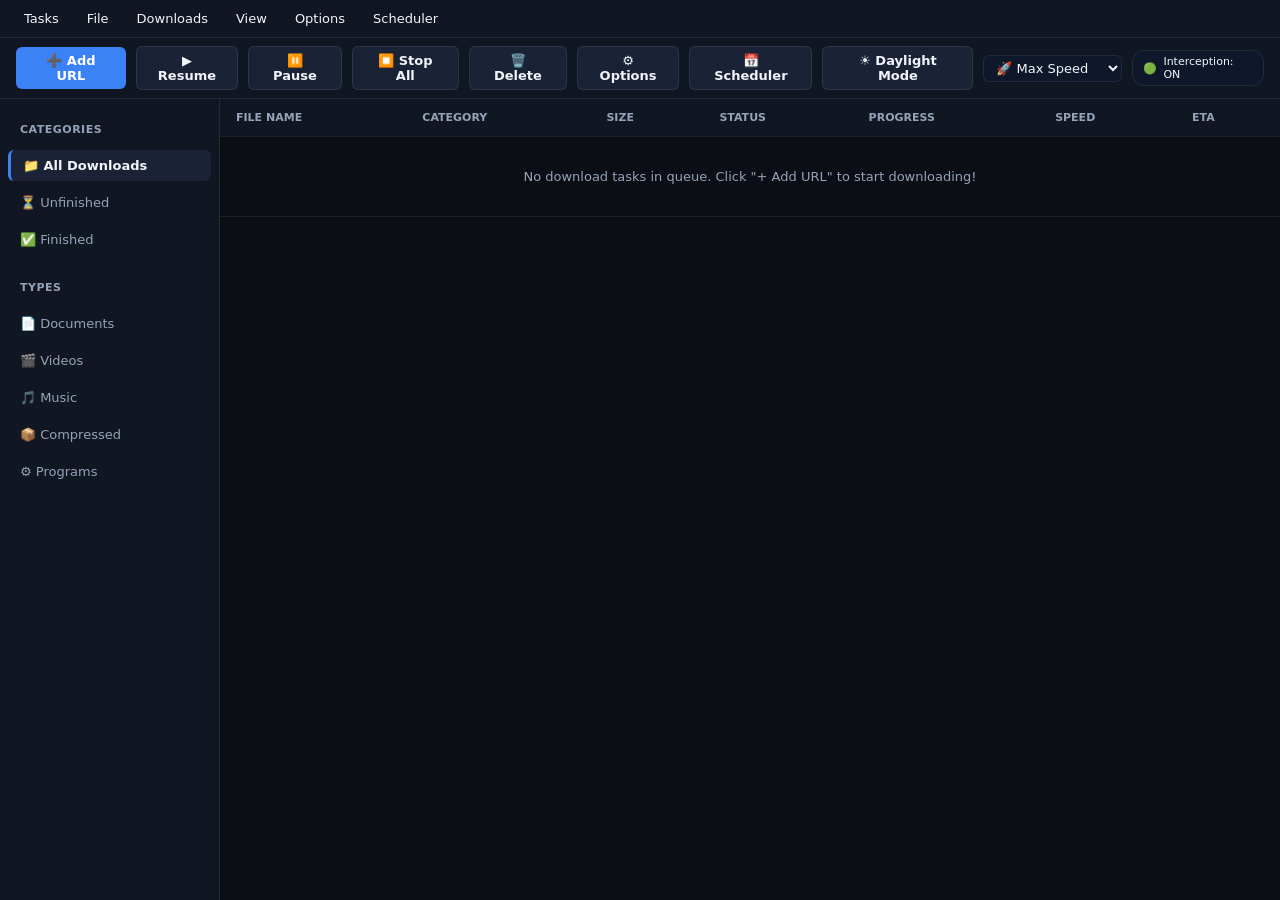
==== ui/index.html @ 88b87d3d "feat: complete Phase 1 engine, initial UI layout, and backend checklist baseline" ====
<!DOCTYPE html>
<html lang="en">
<head>
    <meta charset="UTF-8">
    <meta name="viewport" content="width=device-width, initial-scale=1.0">
    <title>Internet Download Manager Pro</title>
    <link rel="stylesheet" href="css/styles.css">
</head>
<body>

    <!-- Top Menu Bar with Dropdown Submenus -->
    <div class="top-menu-bar">
        <div class="menu-item">
            Tasks
            <div class="dropdown-menu">
                <div class="dropdown-item" id="menu-add-url">➕ Add New URL</div>
                <div class="dropdown-item" id="menu-batch-add">📁 Batch Add URLs</div>
                <div class="dropdown-divider"></div>
                <div class="dropdown-item" id="menu-exit">❌ Exit</div>
            </div>
        </div>

        <div class="menu-item">
            File
            <div class="dropdown-menu">
                <div class="dropdown-item" id="menu-open-downloads">📂 Open Downloads Folder</div>
                <div class="dropdown-item" id="menu-open-cache">💾 Open Cache Folder (E:\IDM\Cache)</div>
                <div class="dropdown-divider"></div>
                <div class="dropdown-item" id="menu-clear-cache">🗑️ Clear Cache Now</div>
            </div>
        </div>

        <div class="menu-item">
            Downloads
            <div class="dropdown-menu">
                <div class="dropdown-item" id="menu-resume">▶️ Resume Download</div>
                <div class="dropdown-item" id="menu-pause">⏸️ Pause Download</div>
                <div class="dropdown-item" id="menu-stop-all">⏹️ Stop All Tasks</div>
                <div class="dropdown-divider"></div>
                <div class="dropdown-item" id="menu-delete">🗑️ Delete Selected</div>
            </div>
        </div>

        <div class="menu-item">
            View
            <div class="dropdown-menu">
                <div class="dropdown-item" id="menu-toggle-theme">☀️/🌙 Toggle Day Light / Dark Theme</div>
                <div class="dropdown-item" id="menu-toggle-sidebar">📐 Toggle Sidebar</div>
            </div>
        </div>

        <div class="menu-item" id="menu-options-btn">Options</div>
        <div class="menu-item" id="menu-scheduler-btn">Scheduler</div>
    </div>

    <!-- Action Toolbar -->
    <div class="toolbar">
        <button class="btn btn-primary" id="btn-add-url">➕ Add URL</button>
        <button class="btn" id="btn-resume">▶️ Resume</button>
        <button class="btn" id="btn-pause">⏸️ Pause</button>
        <button class="btn" id="btn-stop-all">⏹️ Stop All</button>
        <button class="btn" id="btn-delete">🗑️ Delete</button>
        <button class="btn" id="btn-options">⚙️ Options</button>
        <button class="btn" id="btn-scheduler">📅 Scheduler</button>
        <button class="btn" id="btn-theme-toggle">☀️ Daylight Mode</button>

        <select class="form-select" id="speed-limiter-select" style="width: 140px; padding: 4px 8px;">
            <option value="uncapped">🚀 Max Speed</option>
            <option value="auto_qos">🧠 Smart QoS</option>
            <option value="manual_cap">🐢 Cap: 2 MB/s</option>
        </select>

        <div class="badge-toggle" id="interception-toggle">
            <span id="interception-dot">🟢</span>
            <span id="interception-label">Interception: ON</span>
        </div>
    </div>

    <!-- Main Dashboard Split View -->
    <div class="main-dashboard">
        <!-- Sidebar Category Navigation -->
        <div class="sidebar" id="sidebar-container">
            <div class="sidebar-title">Categories</div>
            <div class="nav-item active" data-filter="all">📁 All Downloads</div>
            <div class="nav-item" data-filter="unfinished">⏳ Unfinished</div>
            <div class="nav-item" data-filter="finished">✅ Finished</div>

            <div class="sidebar-title" style="margin-top: 12px;">Types</div>
            <div class="nav-item" data-category="Documents">📄 Documents</div>
            <div class="nav-item" data-category="Videos">🎬 Videos</div>
            <div class="nav-item" data-category="Music">🎵 Music</div>
            <div class="nav-item" data-category="Compressed">📦 Compressed</div>
            <div class="nav-item" data-category="Programs">⚙️ Programs</div>
        </div>

        <!-- Content Table Area -->
        <div class="content-area">
            <div class="table-wrapper">
                <table>
                    <thead>
                        <tr>
                            <th>File Name</th>
                            <th>Category</th>
                            <th>Size</th>
                            <th>Status</th>
                            <th>Progress</th>
                            <th>Speed</th>
                            <th>ETA</th>
                        </tr>
                    </thead>
                    <tbody id="download-table-body">
                        <!-- Populated dynamically via JS -->
                    </tbody>
                </table>
            </div>
        </div>
    </div>

    <!-- Add URL Modal -->
    <div class="modal-overlay" id="add-url-modal">
        <div class="modal-box">
            <div class="modal-header">
                <div class="modal-title">Enter New Download URL</div>
                <div class="modal-close" id="btn-close-url-modal">✕</div>
            </div>
            <div class="form-group">
                <label class="form-label">Download URL:</label>
                <input type="text" class="form-input" id="input-download-url" placeholder="https://example.com/files/archive.zip">
            </div>
            <div style="display: flex; gap: 12px;">
                <div class="form-group" style="flex: 1;">
                    <label class="form-label">Category:</label>
                    <select class="form-select" id="input-category">
                        <option value="Compressed">Compressed</option>
                        <option value="Programs">Programs</option>
                        <option value="Videos">Videos</option>
                        <option value="Documents">Documents</option>
                    </select>
                </div>
                <div class="form-group" style="flex: 1;">
                    <label class="form-label">Parallel Connections:</label>
                    <select class="form-select" id="input-threads">
                        <option value="8">8 Streams (Default)</option>
                        <option value="16">16 Streams (High Speed)</option>
                        <option value="32">32 Streams (Maximum)</option>
                        <option value="1">1 Stream (Single)</option>
                    </select>
                </div>
            </div>
            <div class="modal-footer">
                <button class="btn" id="btn-cancel-add">Cancel</button>
                <button class="btn btn-primary" id="btn-submit-download">Start Download</button>
            </div>
        </div>
    </div>

    <!-- Options Modal -->
    <div class="modal-overlay" id="options-modal">
        <div class="modal-box" style="width: 600px;">
            <div class="modal-header">
                <div class="modal-title">IDM Configuration & Settings</div>
                <div class="modal-close" id="btn-close-options-modal">✕</div>
            </div>
            <div class="modal-tabs">
                <div class="tab-item active" data-tab="tab-general">General</div>
                <div class="tab-item" data-tab="tab-filetypes">File Types</div>
                <div class="tab-item" data-tab="tab-connection">Connection</div>
                <div class="tab-item" data-tab="tab-saveto">Save To</div>
                <div class="tab-item" data-tab="tab-proxy">Proxy</div>
            </div>

            <!-- General Tab -->
            <div class="tab-content active" id="tab-general">
                <label style="display:flex; align-items:center; gap:8px; font-size:13px;">
                    <input type="checkbox" checked id="chk-autostart"> Launch IDM on System Startup
                </label>
                <label style="display:flex; align-items:center; gap:8px; font-size:13px;">
                    <input type="checkbox" checked id="chk-interception"> Automatically Intercept Browser Downloads
                </label>
                <label style="display:flex; align-items:center; gap:8px; font-size:13px;">
                    <input type="checkbox" checked id="chk-antivirus"> Perform Antivirus Scan After Completion
                </label>
            </div>

            <!-- File Types Tab -->
            <div class="tab-content" id="tab-filetypes">
                <div class="form-group">
                    <label class="form-label">Automatically Intercept Following Extensions:</label>
                    <input type="text" class="form-input" value="ZIP RAR EXE ISO MKV MP4 MP3 PDF DOCX">
                </div>
            </div>

            <!-- Connection Tab -->
            <div class="tab-content" id="tab-connection">
                <div class="form-group">
                    <label class="form-label">Default Connections per Task:</label>
                    <select class="form-select">
                        <option value="8">8 Connections</option>
                        <option value="16">16 Connections</option>
                        <option value="32">32 Connections</option>
                    </select>
                </div>
            </div>

            <!-- Save To Tab -->
            <div class="tab-content" id="tab-saveto">
                <div class="form-group">
                    <label class="form-label">Default Download Directory:</label>
                    <input type="text" class="form-input" value="C:\Downloads">
                </div>
                <div class="form-group">
                    <label class="form-label">Centralized Cache Path:</label>
                    <input type="text" class="form-input" value="E:\IDM\Cache">
                </div>
            </div>

            <!-- Proxy Tab -->
            <div class="tab-content" id="tab-proxy">
                <div class="form-group">
                    <label class="form-label">Proxy Mode:</label>
                    <select class="form-select">
                        <option value="none">Direct Connection (No Proxy)</option>
                        <option value="system">Use System Proxy</option>
                        <option value="socks5">SOCKS5 Proxy</option>
                    </select>
                </div>
            </div>

            <div class="modal-footer">
                <button class="btn btn-primary" id="btn-save-options">Save Settings</button>
            </div>
        </div>
    </div>

    <!-- Scheduler Modal -->
    <div class="modal-overlay" id="scheduler-modal">
        <div class="modal-box">
            <div class="modal-header">
                <div class="modal-title">Multi-Queue Download Scheduler</div>
                <div class="modal-close" id="btn-close-scheduler-modal">✕</div>
            </div>
            <div class="form-group">
                <label class="form-label">Start Queue Execution Time:</label>
                <input type="time" class="form-input" value="02:00">
            </div>
            <div class="form-group">
                <label class="form-label">Action Upon Queue Completion:</label>
                <select class="form-select">
                    <option value="none">Do Nothing</option>
                    <option value="shutdown">Turn Off Computer (Shutdown)</option>
                    <option value="sleep">Sleep Mode</option>
                    <option value="sound">Play Notification Sound</option>
                </select>
            </div>
            <div class="modal-footer">
                <button class="btn btn-primary" id="btn-save-scheduler">Save Schedule</button>
            </div>
        </div>
    </div>

    <!-- Per-Chunk Visualizer Modal -->
    <div class="modal-overlay" id="chunk-modal">
        <div class="modal-box">
            <div class="modal-header">
                <div class="modal-title" id="chunk-modal-title">Per-Chunk Multi-Thread Visualizer</div>
                <div class="modal-close" id="btn-close-chunk-modal">✕</div>
            </div>
            <div id="chunk-visualizer-container" style="display: flex; flex-direction: column; gap: 8px;">
                <!-- Populated dynamically -->
            </div>
        </div>
    </div>

    <script src="js/chunk_visualizer.js"></script>
    <script src="js/app.js"></script>
</body>
</html>
---- ui/css/styles.css ----
/* ==========================================================================
   IDM Core CSS Stylesheet - Dark & Light Daylight Modes
   ========================================================================== */

:root {
    /* --- Dark Mode Palette (Default) --- */
    --bg-main: #0B0E14;
    --bg-card: rgba(18, 24, 38, 0.85);
    --bg-card-hover: rgba(28, 36, 56, 0.9);
    --bg-modal: #121826;
    --border-color: rgba(255, 255, 255, 0.08);
    --text-primary: #F1F5F9;
    --text-muted: #94A3B8;
    --accent-blue: #3B82F6;
    --accent-blue-hover: #2563EB;
    --accent-green: #10B981;
    --accent-yellow: #F59E0B;
    --accent-red: #EF4444;
    --glass-shadow: 0 8px 32px 0 rgba(0, 0, 0, 0.37);
    --input-bg: #0F172A;
}

/* --- Daylight Light Theme Palette --- */
body.light-theme {
    --bg-main: #F8FAFC;
    --bg-card: #FFFFFF;
    --bg-card-hover: #F1F5F9;
    --bg-modal: #FFFFFF;
    --border-color: #E2E8F0;
    --text-primary: #0F172A;
    --text-muted: #64748B;
    --accent-blue: #2563EB;
    --accent-blue-hover: #1D4ED8;
    --accent-green: #059669;
    --accent-yellow: #D97706;
    --accent-red: #DC2626;
    --glass-shadow: 0 8px 24px 0 rgba(149, 157, 165, 0.15);
    --input-bg: #F1F5F9;
}

* {
    box-sizing: border-box;
    margin: 0;
    padding: 0;
    font-family: 'Segoe UI', system-ui, -apple-system, sans-serif;
    user-select: none;
}

body {
    background-color: var(--bg-main);
    color: var(--text-primary);
    height: 100vh;
    display: flex;
    flex-direction: column;
    overflow: hidden;
    transition: background-color 0.3s ease, color 0.3s ease;
}

/* --- Header / Menu Bar --- */
.top-menu-bar {
    background: var(--bg-card);
    border-bottom: 1px solid var(--border-color);
    display: flex;
    align-items: center;
    padding: 0 12px;
    height: 38px;
    gap: 4px;
}

.menu-item {
    position: relative;
    padding: 6px 12px;
    font-size: 13px;
    font-weight: 500;
    color: var(--text-primary);
    border-radius: 4px;
    cursor: pointer;
}

.menu-item:hover {
    background: var(--bg-card-hover);
}

/* Dropdown Submenus */
.dropdown-menu {
    display: none;
    position: absolute;
    top: 100%;
    left: 0;
    background: var(--bg-modal);
    border: 1px solid var(--border-color);
    box-shadow: var(--glass-shadow);
    border-radius: 6px;
    min-width: 180px;
    z-index: 1000;
    padding: 6px 0;
}

.menu-item:hover .dropdown-menu {
    display: block;
}

.dropdown-item {
    padding: 8px 16px;
    font-size: 12px;
    color: var(--text-primary);
    display: flex;
    align-items: center;
    justify-content: space-between;
}

.dropdown-item:hover {
    background: var(--accent-blue);
    color: #FFFFFF;
}

.dropdown-divider {
    height: 1px;
    background: var(--border-color);
    margin: 4px 0;
}

/* --- Action Toolbar --- */
.toolbar {
    background: var(--bg-card);
    border-bottom: 1px solid var(--border-color);
    padding: 8px 16px;
    display: flex;
    align-items: center;
    gap: 10px;
}

.btn {
    background: var(--bg-card-hover);
    border: 1px solid var(--border-color);
    color: var(--text-primary);
    padding: 6px 14px;
    border-radius: 6px;
    font-size: 13px;
    font-weight: 600;
    cursor: pointer;
    display: flex;
    align-items: center;
    gap: 6px;
    transition: all 0.2s ease;
}

.btn:hover {
    border-color: var(--accent-blue);
    color: var(--accent-blue);
}

.btn-primary {
    background: var(--accent-blue);
    color: #FFFFFF;
    border: none;
}

.btn-primary:hover {
    background: var(--accent-blue-hover);
    color: #FFFFFF;
}

/* Badge Switches */
.badge-toggle {
    background: var(--input-bg);
    border: 1px solid var(--border-color);
    border-radius: 12px;
    padding: 4px 10px;
    font-size: 11px;
    cursor: pointer;
    display: flex;
    align-items: center;
    gap: 6px;
    margin-left: auto;
}

/* --- Main Dashboard Split View --- */
.main-dashboard {
    flex: 1;
    display: flex;
    overflow: hidden;
}

/* Sidebar */
.sidebar {
    width: 220px;
    background: var(--bg-card);
    border-right: 1px solid var(--border-color);
    padding: 16px 8px;
    display: flex;
    flex-direction: column;
    gap: 6px;
}

.sidebar-title {
    font-size: 11px;
    font-weight: 700;
    text-transform: uppercase;
    color: var(--text-muted);
    padding: 8px 12px;
    letter-spacing: 0.5px;
}

.nav-item {
    display: flex;
    align-items: center;
    gap: 10px;
    padding: 8px 12px;
    font-size: 13px;
    color: var(--text-muted);
    border-radius: 6px;
    cursor: pointer;
    transition: all 0.2s ease;
}

.nav-item:hover, .nav-item.active {
    background: var(--bg-card-hover);
    color: var(--text-primary);
}

.nav-item.active {
    font-weight: 600;
    border-left: 3px solid var(--accent-blue);
}

/* Data Table Container */
.content-area {
    flex: 1;
    background: var(--bg-main);
    display: flex;
    flex-direction: column;
    overflow: hidden;
}

.table-wrapper {
    flex: 1;
    overflow-y: auto;
}

table {
    width: 100%;
    border-collapse: collapse;
    text-align: left;
    font-size: 13px;
}

th {
    background: var(--bg-card);
    color: var(--text-muted);
    font-weight: 600;
    font-size: 11px;
    text-transform: uppercase;
    padding: 12px 16px;
    border-bottom: 1px solid var(--border-color);
    position: sticky;
    top: 0;
    z-index: 10;
}

td {
    padding: 12px 16px;
    border-bottom: 1px solid var(--border-color);
    color: var(--text-muted);
    white-space: nowrap;
}

tr:hover {
    background: var(--bg-card-hover);
    cursor: pointer;
}

tr.selected {
    background: rgba(59, 130, 246, 0.15);
}

/* Grid Progress Bar */
.grid-progress-bar {
    width: 100px;
    height: 6px;
    background: var(--input-bg);
    border-radius: 3px;
    overflow: hidden;
}

.grid-progress-fill {
    height: 100%;
    background: linear-gradient(90deg, var(--accent-blue), var(--accent-green));
    width: 0%;
    transition: width 0.3s ease;
}

/* Status Badges */
.badge {
    padding: 3px 8px;
    border-radius: 4px;
    font-size: 11px;
    font-weight: 600;
}

.badge.downloading { background: rgba(59, 130, 246, 0.2); color: var(--accent-blue); }
.badge.completed { background: rgba(16, 185, 129, 0.2); color: var(--accent-green); }
.badge.paused { background: rgba(245, 158, 11, 0.2); color: var(--accent-yellow); }
.badge.failed { background: rgba(239, 68, 68, 0.2); color: var(--accent-red); }

/* --- Modals --- */
.modal-overlay {
    display: none;
    position: fixed;
    top: 0;
    left: 0;
    width: 100vw;
    height: 100vh;
    background: rgba(0, 0, 0, 0.6);
    backdrop-filter: blur(4px);
    z-index: 2000;
    align-items: center;
    justify-content: center;
}

.modal-overlay.open {
    display: flex;
}

.modal-box {
    background: var(--bg-modal);
    border: 1px solid var(--border-color);
    box-shadow: var(--glass-shadow);
    border-radius: 10px;
    width: 520px;
    max-width: 90%;
    padding: 24px;
    display: flex;
    flex-direction: column;
    gap: 16px;
}

.modal-header {
    display: flex;
    justify-content: space-between;
    align-items: center;
    border-bottom: 1px solid var(--border-color);
    padding-bottom: 12px;
}

.modal-title {
    font-size: 16px;
    font-weight: 700;
}

.modal-close {
    cursor: pointer;
    font-size: 18px;
    color: var(--text-muted);
}

.modal-close:hover {
    color: var(--text-primary);
}

.form-group {
    display: flex;
    flex-direction: column;
    gap: 6px;
}

.form-label {
    font-size: 12px;
    font-weight: 600;
    color: var(--text-muted);
}

.form-input, .form-select {
    background: var(--input-bg);
    border: 1px solid var(--border-color);
    color: var(--text-primary);
    padding: 10px 12px;
    border-radius: 6px;
    font-size: 13px;
    outline: none;
}

.form-input:focus, .form-select:focus {
    border-color: var(--accent-blue);
}

.modal-footer {
    display: flex;
    justify-content: flex-end;
    gap: 10px;
    padding-top: 12px;
    border-top: 1px solid var(--border-color);
}

/* Tabs inside Options Modal */
.modal-tabs {
    display: flex;
    gap: 8px;
    border-bottom: 1px solid var(--border-color);
    margin-bottom: 12px;
}

.tab-item {
    padding: 8px 12px;
    font-size: 12px;
    font-weight: 600;
    color: var(--text-muted);
    cursor: pointer;
    border-bottom: 2px solid transparent;
}

.tab-item.active {
    color: var(--accent-blue);
    border-bottom-color: var(--accent-blue);
}

.tab-content {
    display: none;
}

.tab-content.active {
    display: flex;
    flex-direction: column;
    gap: 12px;
}
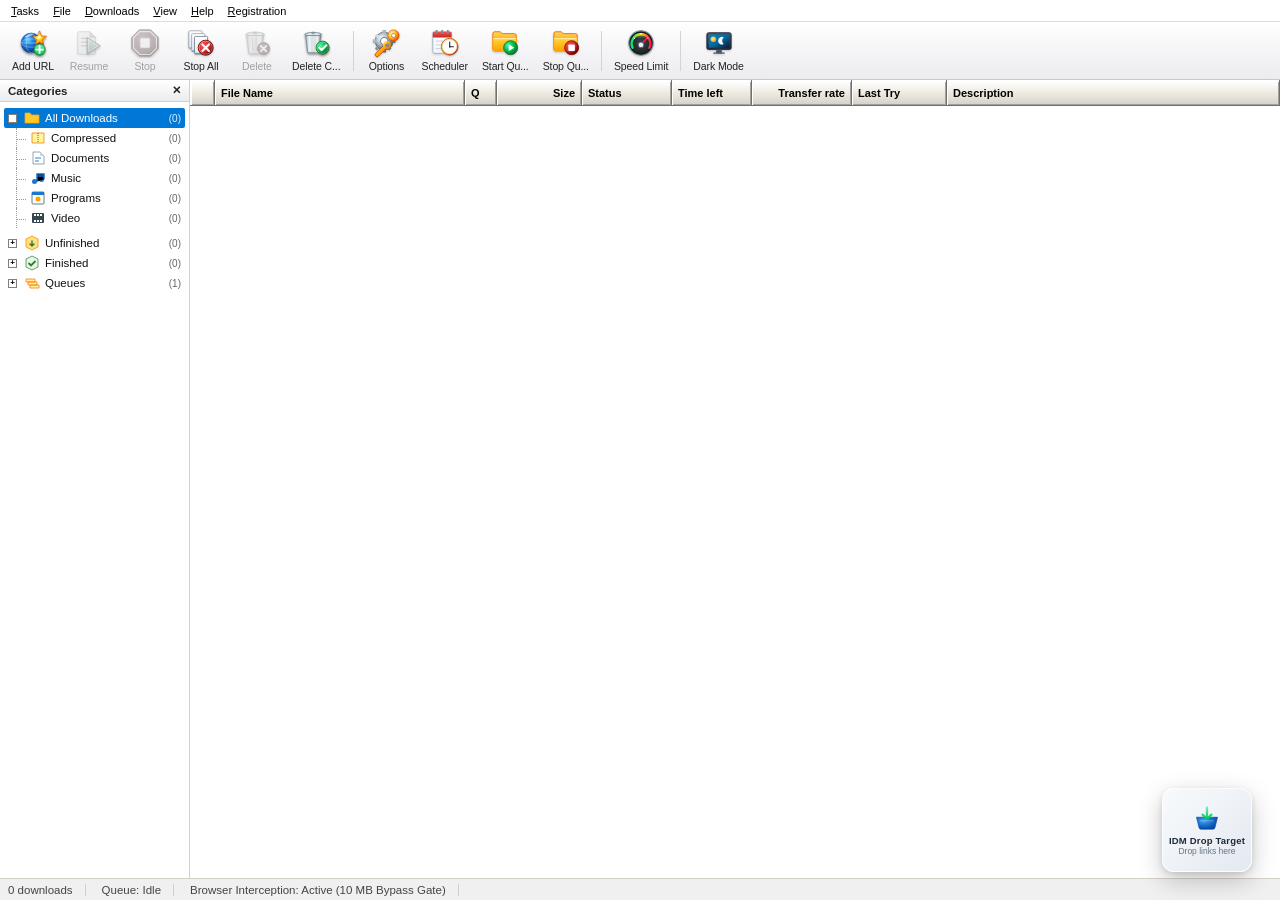
==== commit ebed1daf: "feat(checkpoint): snapshot working C++ core engine and security pipeline before Qt native migration" ====
--- a/ui/index.html
+++ b/ui/index.html
@@ -3,109 +3,552 @@
 <head>
     <meta charset="UTF-8">
     <meta name="viewport" content="width=device-width, initial-scale=1.0">
-    <title>Internet Download Manager Pro</title>
+    <title>Internet Download Manager 6.38</title>
+    <link rel="icon" type="image/x-icon" href="assets/idm.ico">
     <link rel="stylesheet" href="css/styles.css">
 </head>
 <body>
 
-    <!-- Top Menu Bar with Dropdown Submenus -->
-    <div class="top-menu-bar">
+    <!-- 1. Authentic Windows Menu Bar -->
+    <div class="win-menu-bar">
         <div class="menu-item">
-            Tasks
+            <u>T</u>asks
             <div class="dropdown-menu">
-                <div class="dropdown-item" id="menu-add-url">➕ Add New URL</div>
-                <div class="dropdown-item" id="menu-batch-add">📁 Batch Add URLs</div>
+                <div class="dropdown-item" id="menu-add-url">Add new download...</div>
+                <div class="dropdown-item" id="menu-batch-add">Add batch download...</div>
                 <div class="dropdown-divider"></div>
-                <div class="dropdown-item" id="menu-exit">❌ Exit</div>
+                <div class="dropdown-item" id="menu-export">Export to IDM export file</div>
+                <div class="dropdown-item" id="menu-import">Import from text file</div>
+                <div class="dropdown-divider"></div>
+                <div class="dropdown-item" id="menu-exit">Exit</div>
             </div>
         </div>
 
         <div class="menu-item">
-            File
+            <u>F</u>ile
             <div class="dropdown-menu">
-                <div class="dropdown-item" id="menu-open-downloads">📂 Open Downloads Folder</div>
-                <div class="dropdown-item" id="menu-open-cache">💾 Open Cache Folder (E:\IDM\Cache)</div>
+                <div class="dropdown-item" id="menu-open-downloads">Open Downloads folder</div>
+                <div class="dropdown-item" id="menu-open-cache">Open Cache directory</div>
                 <div class="dropdown-divider"></div>
-                <div class="dropdown-item" id="menu-clear-cache">🗑️ Clear Cache Now</div>
+                <div class="dropdown-item" id="menu-clear-cache">Clear centralized cache</div>
             </div>
         </div>
 
         <div class="menu-item">
-            Downloads
+            <u>D</u>ownloads
             <div class="dropdown-menu">
-                <div class="dropdown-item" id="menu-resume">▶️ Resume Download</div>
-                <div class="dropdown-item" id="menu-pause">⏸️ Pause Download</div>
-                <div class="dropdown-item" id="menu-stop-all">⏹️ Stop All Tasks</div>
+                <div class="dropdown-item" id="menu-resume">Resume Download</div>
+                <div class="dropdown-item" id="menu-pause">Pause Download</div>
+                <div class="dropdown-item" id="menu-stop-all">Stop all</div>
                 <div class="dropdown-divider"></div>
-                <div class="dropdown-item" id="menu-delete">🗑️ Delete Selected</div>
+                <div class="dropdown-item" id="menu-delete">Delete selected</div>
+                <div class="dropdown-item" id="menu-delete-completed">Delete all completed</div>
+                <div class="dropdown-divider"></div>
+                <div class="dropdown-item" id="menu-speed-limiter">Speed Limiter settings...</div>
             </div>
         </div>
 
         <div class="menu-item">
-            View
+            <u>V</u>iew
             <div class="dropdown-menu">
-                <div class="dropdown-item" id="menu-toggle-theme">☀️/🌙 Toggle Day Light / Dark Theme</div>
-                <div class="dropdown-item" id="menu-toggle-sidebar">📐 Toggle Sidebar</div>
-            </div>
-        </div>
-
-        <div class="menu-item" id="menu-options-btn">Options</div>
-        <div class="menu-item" id="menu-scheduler-btn">Scheduler</div>
-    </div>
-
-    <!-- Action Toolbar -->
-    <div class="toolbar">
-        <button class="btn btn-primary" id="btn-add-url">➕ Add URL</button>
-        <button class="btn" id="btn-resume">▶️ Resume</button>
-        <button class="btn" id="btn-pause">⏸️ Pause</button>
-        <button class="btn" id="btn-stop-all">⏹️ Stop All</button>
-        <button class="btn" id="btn-delete">🗑️ Delete</button>
-        <button class="btn" id="btn-options">⚙️ Options</button>
-        <button class="btn" id="btn-scheduler">📅 Scheduler</button>
-        <button class="btn" id="btn-theme-toggle">☀️ Daylight Mode</button>
-
-        <select class="form-select" id="speed-limiter-select" style="width: 140px; padding: 4px 8px;">
-            <option value="uncapped">🚀 Max Speed</option>
-            <option value="auto_qos">🧠 Smart QoS</option>
-            <option value="manual_cap">🐢 Cap: 2 MB/s</option>
-        </select>
-
-        <div class="badge-toggle" id="interception-toggle">
-            <span id="interception-dot">🟢</span>
-            <span id="interception-label">Interception: ON</span>
-        </div>
-    </div>
-
-    <!-- Main Dashboard Split View -->
-    <div class="main-dashboard">
-        <!-- Sidebar Category Navigation -->
-        <div class="sidebar" id="sidebar-container">
-            <div class="sidebar-title">Categories</div>
-            <div class="nav-item active" data-filter="all">📁 All Downloads</div>
-            <div class="nav-item" data-filter="unfinished">⏳ Unfinished</div>
-            <div class="nav-item" data-filter="finished">✅ Finished</div>
-
-            <div class="sidebar-title" style="margin-top: 12px;">Types</div>
-            <div class="nav-item" data-category="Documents">📄 Documents</div>
-            <div class="nav-item" data-category="Videos">🎬 Videos</div>
-            <div class="nav-item" data-category="Music">🎵 Music</div>
-            <div class="nav-item" data-category="Compressed">📦 Compressed</div>
-            <div class="nav-item" data-category="Programs">⚙️ Programs</div>
-        </div>
-
-        <!-- Content Table Area -->
-        <div class="content-area">
-            <div class="table-wrapper">
-                <table>
+                <div class="dropdown-item" id="menu-toggle-sidebar">Hide/Show Categories</div>
+                <div class="dropdown-item" id="menu-view-drop-target"><span id="droptarget-menu-check" style="display:inline-block; width:16px;">✓</span>Drop Target</div>
+                <div class="dropdown-item" id="menu-view-darkmode"><span id="darkmode-menu-check" style="display:inline-block; width:16px;"></span>Dark Mode</div>
+                <div class="dropdown-divider"></div>
+                <div class="dropdown-item" id="menu-refresh">Refresh view (F5)</div>
+            </div>
+        </div>
+
+        <div class="menu-item" id="menu-help-btn"><u>H</u>elp</div>
+        <div class="menu-item" id="menu-reg-btn"><u>R</u>egistration</div>
+    </div>
+
+    <!-- 2. Authentic IDM Action Toolbar with 3D Glossy Skeuomorphic Icons -->
+    <div class="win-toolbar">
+        <!-- 1. Add URL -->
+        <button class="tool-btn" id="btn-add-url" title="Add new download URL">
+            <svg class="tool-icon" viewBox="0 0 32 32">
+                <defs>
+                    <radialGradient id="globeGrad" cx="35%" cy="35%" r="65%">
+                        <stop offset="0%" stop-color="#73D0FF"/>
+                        <stop offset="35%" stop-color="#1E88E5"/>
+                        <stop offset="85%" stop-color="#0D47A1"/>
+                        <stop offset="100%" stop-color="#062254"/>
+                    </radialGradient>
+                    <radialGradient id="starGrad" cx="40%" cy="40%" r="60%">
+                        <stop offset="0%" stop-color="#FFF9C4"/>
+                        <stop offset="40%" stop-color="#FFD600"/>
+                        <stop offset="90%" stop-color="#FF8F00"/>
+                        <stop offset="100%" stop-color="#E65100"/>
+                    </radialGradient>
+                    <linearGradient id="plusGrad" x1="0" y1="0" x2="0" y2="1">
+                        <stop offset="0%" stop-color="#69F0AE"/>
+                        <stop offset="100%" stop-color="#00C853"/>
+                    </linearGradient>
+                    <filter id="iconDrop" x="-15%" y="-15%" width="130%" height="130%">
+                        <feDropShadow dx="0" dy="1.5" stdDeviation="1" flood-opacity="0.35"/>
+                    </filter>
+                </defs>
+                <g filter="url(#iconDrop)">
+                    <circle cx="14" cy="16" r="10.5" fill="url(#globeGrad)" stroke="#0D47A1" stroke-width="0.75"/>
+                    <ellipse cx="14" cy="16" rx="5.5" ry="10.2" fill="none" stroke="#FFFFFF" stroke-opacity="0.4" stroke-width="0.8"/>
+                    <ellipse cx="14" cy="16" rx="10.2" ry="4.5" fill="none" stroke="#FFFFFF" stroke-opacity="0.4" stroke-width="0.8"/>
+                    <line x1="3.5" y1="16" x2="24.5" y2="16" stroke="#FFFFFF" stroke-opacity="0.5" stroke-width="0.8"/>
+                    <path d="M7 10a8 8 0 0110-3c-3 1-7 4-10 3z" fill="#FFFFFF" fill-opacity="0.55"/>
+                    <polygon points="23,3 25,8.5 30.5,8.8 26.2,12.5 27.6,18 23,15 18.4,18 19.8,12.5 15.5,8.8 21,8.5" fill="url(#starGrad)" stroke="#D84315" stroke-width="0.6"/>
+                    <circle cx="23" cy="10" r="1.5" fill="#FFFFFF" fill-opacity="0.75"/>
+                    <circle cx="23" cy="23" r="6" fill="url(#plusGrad)" stroke="#1B5E20" stroke-width="0.8"/>
+                    <path d="M23 19.5v7M19.5 23h7" stroke="#FFFFFF" stroke-width="2" stroke-linecap="round"/>
+                </g>
+            </svg>
+            <span class="tool-label">Add URL</span>
+        </button>
+
+        <!-- 2. Resume -->
+        <button class="tool-btn disabled" id="btn-resume" title="Resume selected download">
+            <svg class="tool-icon" viewBox="0 0 32 32">
+                <defs>
+                    <linearGradient id="docGrad" x1="0" y1="0" x2="1" y2="1">
+                        <stop offset="0%" stop-color="#FFFFFF"/>
+                        <stop offset="70%" stop-color="#F1F5F9"/>
+                        <stop offset="100%" stop-color="#CBD5E1"/>
+                    </linearGradient>
+                    <linearGradient id="foldGrad" x1="0" y1="0" x2="1" y2="1">
+                        <stop offset="0%" stop-color="#CBD5E1"/>
+                        <stop offset="100%" stop-color="#94A3B8"/>
+                    </linearGradient>
+                    <linearGradient id="playGrad" x1="0" y1="0" x2="0" y2="1">
+                        <stop offset="0%" stop-color="#69F0AE"/>
+                        <stop offset="40%" stop-color="#00E676"/>
+                        <stop offset="100%" stop-color="#008E3B"/>
+                    </linearGradient>
+                    <filter id="playDrop" x="-20%" y="-20%" width="140%" height="140%">
+                        <feDropShadow dx="0" dy="1.5" stdDeviation="1" flood-opacity="0.4"/>
+                    </filter>
+                </defs>
+                <path d="M5 4h12l6 6v17a1 1 0 01-1 1H5a1 1 0 01-1-1V5a1 1 0 011-1z" fill="url(#docGrad)" stroke="#94A3B8" stroke-width="0.8"/>
+                <path d="M17 4v6h6z" fill="url(#foldGrad)" stroke="#94A3B8" stroke-width="0.7"/>
+                <line x1="8" y1="11" x2="14" y2="11" stroke="#94A3B8" stroke-width="1.2" stroke-linecap="round"/>
+                <line x1="8" y1="15" x2="18" y2="15" stroke="#94A3B8" stroke-width="1.2" stroke-linecap="round"/>
+                <line x1="8" y1="19" x2="15" y2="19" stroke="#94A3B8" stroke-width="1.2" stroke-linecap="round"/>
+                <g filter="url(#playDrop)">
+                    <polygon points="14,10 28,19 14,28" fill="url(#playGrad)" stroke="#1B5E20" stroke-width="1"/>
+                    <polygon points="15.5,12 25.5,19 15.5,25" fill="none" stroke="#FFFFFF" stroke-opacity="0.5" stroke-width="1"/>
+                </g>
+            </svg>
+            <span class="tool-label">Resume</span>
+        </button>
+
+        <!-- 3. Stop -->
+        <button class="tool-btn disabled" id="btn-pause" title="Stop selected download">
+            <svg class="tool-icon" viewBox="0 0 32 32">
+                <defs>
+                    <radialGradient id="stopGrad" cx="35%" cy="30%" r="70%">
+                        <stop offset="0%" stop-color="#FF5252"/>
+                        <stop offset="45%" stop-color="#E53935"/>
+                        <stop offset="85%" stop-color="#C62828"/>
+                        <stop offset="100%" stop-color="#6F0000"/>
+                    </radialGradient>
+                    <filter id="stopShadow" x="-15%" y="-15%" width="130%" height="130%">
+                        <feDropShadow dx="0" dy="1.5" stdDeviation="1" flood-opacity="0.4"/>
+                    </filter>
+                </defs>
+                <g filter="url(#stopShadow)">
+                    <polygon points="10,2 22,2 30,10 30,22 22,30 10,30 2,22 2,10" fill="url(#stopGrad)" stroke="#800000" stroke-width="1"/>
+                    <polygon points="10.5,3.8 21.5,3.8 28.2,10.5 28.2,21.5 21.5,28.2 10.5,28.2 3.8,21.5 3.8,10.5" fill="none" stroke="#FFFFFF" stroke-opacity="0.8" stroke-width="1.2"/>
+                    <rect x="11" y="11" width="10" height="10" rx="1.5" fill="#FFFFFF" stroke="#E0E0E0" stroke-width="0.8"/>
+                    <rect x="12" y="12" width="8" height="3" fill="#FFFFFF" fill-opacity="0.9"/>
+                </g>
+            </svg>
+            <span class="tool-label">Stop</span>
+        </button>
+
+        <!-- 4. Stop All -->
+        <button class="tool-btn" id="btn-stop-all" title="Stop all active downloads">
+            <svg class="tool-icon" viewBox="0 0 32 32">
+                <defs>
+                    <linearGradient id="sheetGrad" x1="0" y1="0" x2="0" y2="1">
+                        <stop offset="0%" stop-color="#FFFFFF"/>
+                        <stop offset="100%" stop-color="#E2E8F0"/>
+                    </linearGradient>
+                    <radialGradient id="stopAllGrad" cx="35%" cy="35%" r="65%">
+                        <stop offset="0%" stop-color="#FF5252"/>
+                        <stop offset="60%" stop-color="#D32F2F"/>
+                        <stop offset="100%" stop-color="#700000"/>
+                    </radialGradient>
+                    <filter id="sheetDrop" x="-15%" y="-15%" width="130%" height="130%">
+                        <feDropShadow dx="0" dy="1.2" stdDeviation="0.8" flood-opacity="0.3"/>
+                    </filter>
+                </defs>
+                <rect x="3" y="3" width="14" height="18" rx="1" fill="url(#sheetGrad)" stroke="#94A3B8" stroke-width="0.8" filter="url(#sheetDrop)"/>
+                <rect x="6" y="6" width="14" height="18" rx="1" fill="url(#sheetGrad)" stroke="#94A3B8" stroke-width="0.8" filter="url(#sheetDrop)"/>
+                <rect x="9" y="9" width="14" height="18" rx="1" fill="url(#sheetGrad)" stroke="#64748B" stroke-width="0.8" filter="url(#sheetDrop)"/>
+                <circle cx="21" cy="21" r="8" fill="url(#stopAllGrad)" stroke="#700000" stroke-width="1"/>
+                <circle cx="21" cy="21" r="7" fill="none" stroke="#FFFFFF" stroke-opacity="0.6" stroke-width="0.7"/>
+                <path d="M17.5 17.5l7 7M24.5 17.5l-7 7" stroke="#FFFFFF" stroke-width="2.2" stroke-linecap="round"/>
+            </svg>
+            <span class="tool-label">Stop All</span>
+        </button>
+
+        <!-- 5. Delete -->
+        <button class="tool-btn disabled" id="btn-delete" title="Delete selected task">
+            <svg class="tool-icon" viewBox="0 0 32 32">
+                <defs>
+                    <linearGradient id="metalCan" x1="0" y1="0" x2="1" y2="0">
+                        <stop offset="0%" stop-color="#B0BEC5"/>
+                        <stop offset="25%" stop-color="#ECEFF1"/>
+                        <stop offset="50%" stop-color="#CFD8DC"/>
+                        <stop offset="80%" stop-color="#ECEFF1"/>
+                        <stop offset="100%" stop-color="#78909C"/>
+                    </linearGradient>
+                    <radialGradient id="delBadge" cx="35%" cy="35%" r="65%">
+                        <stop offset="0%" stop-color="#FF5252"/>
+                        <stop offset="100%" stop-color="#B71C1C"/>
+                    </radialGradient>
+                    <filter id="canDrop" x="-15%" y="-15%" width="130%" height="130%">
+                        <feDropShadow dx="0" dy="1.5" stdDeviation="1" flood-opacity="0.35"/>
+                    </filter>
+                </defs>
+                <g filter="url(#canDrop)">
+                    <ellipse cx="14" cy="7" rx="10" ry="2.5" fill="url(#metalCan)" stroke="#607D8B" stroke-width="0.8"/>
+                    <rect x="12" y="4" width="4" height="2" rx="0.5" fill="#78909C"/>
+                    <path d="M5 8l2.2 18a1.5 1.5 0 001.5 1.4h10.6a1.5 1.5 0 001.5-1.4L23 8H5z" fill="url(#metalCan)" stroke="#607D8B" stroke-width="0.8"/>
+                    <line x1="9" y1="10" x2="10.5" y2="25" stroke="#FFFFFF" stroke-opacity="0.6" stroke-width="1"/>
+                    <line x1="10.5" y1="10" x2="11.8" y2="25" stroke="#607D8B" stroke-opacity="0.5" stroke-width="1"/>
+                    <line x1="14" y1="10" x2="14" y2="25" stroke="#FFFFFF" stroke-opacity="0.6" stroke-width="1"/>
+                    <line x1="15" y1="10" x2="15" y2="25" stroke="#607D8B" stroke-opacity="0.5" stroke-width="1"/>
+                    <line x1="17.5" y1="10" x2="16.5" y2="25" stroke="#FFFFFF" stroke-opacity="0.6" stroke-width="1"/>
+                    <circle cx="23" cy="22" r="6.5" fill="url(#delBadge)" stroke="#800000" stroke-width="0.8"/>
+                    <path d="M20 19l6 6M26 19l-6 6" stroke="#FFFFFF" stroke-width="1.8" stroke-linecap="round"/>
+                </g>
+            </svg>
+            <span class="tool-label">Delete</span>
+        </button>
+
+        <!-- 6. Delete Completed -->
+        <button class="tool-btn" id="btn-delete-completed" title="Delete all completed tasks">
+            <svg class="tool-icon" viewBox="0 0 32 32">
+                <defs>
+                    <radialGradient id="greenCheckBadge" cx="35%" cy="35%" r="65%">
+                        <stop offset="0%" stop-color="#69F0AE"/>
+                        <stop offset="50%" stop-color="#00C853"/>
+                        <stop offset="100%" stop-color="#006924"/>
+                    </radialGradient>
+                </defs>
+                <g filter="url(#canDrop)">
+                    <ellipse cx="13" cy="7" rx="9" ry="2.2" fill="url(#metalCan)" stroke="#607D8B" stroke-width="0.8"/>
+                    <rect x="11.5" y="4" width="3" height="2" rx="0.5" fill="#78909C"/>
+                    <path d="M5 8l2 17a1.5 1.5 0 001.5 1.4h9a1.5 1.5 0 001.5-1.4L21 8H5z" fill="url(#metalCan)" stroke="#607D8B" stroke-width="0.8"/>
+                    <line x1="9" y1="10" x2="10" y2="24" stroke="#FFFFFF" stroke-opacity="0.6" stroke-width="1"/>
+                    <line x1="13" y1="10" x2="13" y2="24" stroke="#FFFFFF" stroke-opacity="0.6" stroke-width="1"/>
+                    <circle cx="23" cy="21" r="7" fill="url(#greenCheckBadge)" stroke="#1B5E20" stroke-width="0.8"/>
+                    <circle cx="23" cy="21" r="6" fill="none" stroke="#FFFFFF" stroke-opacity="0.5" stroke-width="0.7"/>
+                    <path d="M19.5 21l2.5 2.5 5-5" stroke="#FFFFFF" stroke-width="2.2" stroke-linecap="round" stroke-linejoin="round" fill="none"/>
+                </g>
+            </svg>
+            <span class="tool-label">Delete C...</span>
+        </button>
+
+        <div class="toolbar-separator"></div>
+
+        <!-- 7. Options -->
+        <button class="tool-btn" id="btn-options" title="Configure IDM settings">
+            <svg class="tool-icon" viewBox="0 0 32 32">
+                <defs>
+                    <radialGradient id="silverGear" cx="35%" cy="35%" r="65%">
+                        <stop offset="0%" stop-color="#FFFFFF"/>
+                        <stop offset="50%" stop-color="#B0BEC5"/>
+                        <stop offset="100%" stop-color="#546E7A"/>
+                    </radialGradient>
+                    <radialGradient id="goldGear" cx="35%" cy="35%" r="65%">
+                        <stop offset="0%" stop-color="#FFF9C4"/>
+                        <stop offset="50%" stop-color="#FFCA28"/>
+                        <stop offset="100%" stop-color="#E65100"/>
+                    </radialGradient>
+                    <linearGradient id="wrenchGrad" x1="0" y1="0" x2="1" y2="1">
+                        <stop offset="0%" stop-color="#FFE082"/>
+                        <stop offset="40%" stop-color="#FFB300"/>
+                        <stop offset="100%" stop-color="#FF6F00"/>
+                    </linearGradient>
+                </defs>
+                <g transform="translate(13, 14)">
+                    <circle cx="0" cy="0" r="9.5" fill="url(#silverGear)" stroke="#455A64" stroke-width="0.8"/>
+                    <path d="M-2 -12h4v3h-4zM-2 9h4v3h-4zM9 -2h3v4h-3zM-12 -2h3v4h-3zM5.5 5.5l2.2 2.2-2.2 2.2-2.2-2.2zM-7.7 -7.7l2.2 2.2-2.2 2.2-2.2-2.2zM5.5 -7.7l2.2 2.2-2.2 2.2-2.2-2.2zM-7.7 5.5l2.2 2.2-2.2 2.2-2.2-2.2z" fill="url(#silverGear)"/>
+                    <circle cx="0" cy="0" r="4" fill="#FFFFFF" stroke="#455A64" stroke-width="0.8"/>
+                </g>
+                <g transform="translate(23, 8)">
+                    <circle cx="0" cy="0" r="6" fill="url(#goldGear)" stroke="#E65100" stroke-width="0.7"/>
+                    <circle cx="0" cy="0" r="2.2" fill="#FFFFFF" stroke="#BF360C" stroke-width="0.6"/>
+                </g>
+                <path d="M4 27l9-9 3 3-9 9a2 2 0 01-3 0l0 0a2 2 0 010-3z" fill="url(#wrenchGrad)" stroke="#BF360C" stroke-width="0.8"/>
+                <circle cx="16" cy="18" r="3.2" fill="none" stroke="url(#wrenchGrad)" stroke-width="2"/>
+            </svg>
+            <span class="tool-label">Options</span>
+        </button>
+
+        <!-- 8. Scheduler -->
+        <button class="tool-btn" id="btn-scheduler" title="Schedule downloads and queues">
+            <svg class="tool-icon" viewBox="0 0 32 32">
+                <defs>
+                    <linearGradient id="calTop" x1="0" y1="0" x2="0" y2="1">
+                        <stop offset="0%" stop-color="#EF5350"/>
+                        <stop offset="100%" stop-color="#C62828"/>
+                    </linearGradient>
+                    <linearGradient id="calPage" x1="0" y1="0" x2="0" y2="1">
+                        <stop offset="0%" stop-color="#FFFFFF"/>
+                        <stop offset="100%" stop-color="#F1F5F9"/>
+                    </linearGradient>
+                    <radialGradient id="clockBezel" cx="35%" cy="35%" r="65%">
+                        <stop offset="0%" stop-color="#FFF9C4"/>
+                        <stop offset="50%" stop-color="#FFD54F"/>
+                        <stop offset="85%" stop-color="#FF8F00"/>
+                        <stop offset="100%" stop-color="#BF360C"/>
+                    </radialGradient>
+                </defs>
+                <rect x="3" y="4" width="20" height="23" rx="2" fill="url(#calPage)" stroke="#94A3B8" stroke-width="0.8"/>
+                <rect x="3" y="4" width="20" height="6" rx="1" fill="url(#calTop)"/>
+                <rect x="6" y="2" width="2" height="4" rx="0.5" fill="#78909C"/>
+                <rect x="12" y="2" width="2" height="4" rx="0.5" fill="#78909C"/>
+                <rect x="18" y="2" width="2" height="4" rx="0.5" fill="#78909C"/>
+                <line x1="6" y1="14" x2="14" y2="14" stroke="#CBD5E1" stroke-width="1.2"/>
+                <line x1="6" y1="18" x2="12" y2="18" stroke="#CBD5E1" stroke-width="1.2"/>
+                <line x1="6" y1="22" x2="14" y2="22" stroke="#CBD5E1" stroke-width="1.2"/>
+                <circle cx="21" cy="20" r="9" fill="url(#clockBezel)" stroke="#B45309" stroke-width="0.8"/>
+                <circle cx="21" cy="20" r="7.5" fill="#FFFFFF" stroke="#E2E8F0" stroke-width="0.6"/>
+                <circle cx="21" cy="20" r="0.8" fill="#000000"/>
+                <line x1="21" y1="20" x2="21" y2="15" stroke="#1E293B" stroke-width="1.2" stroke-linecap="round"/>
+                <line x1="21" y1="20" x2="25" y2="20" stroke="#1E293B" stroke-width="1.2" stroke-linecap="round"/>
+            </svg>
+            <span class="tool-label">Scheduler</span>
+        </button>
+
+        <!-- 9. Start Queue -->
+        <button class="tool-btn" id="btn-start-queue" title="Start main queue execution">
+            <svg class="tool-icon" viewBox="0 0 32 32">
+                <defs>
+                    <linearGradient id="folderGrad" x1="0" y1="0" x2="0" y2="1">
+                        <stop offset="0%" stop-color="#FFE082"/>
+                        <stop offset="25%" stop-color="#FFCA28"/>
+                        <stop offset="100%" stop-color="#FFA000"/>
+                    </linearGradient>
+                    <linearGradient id="folderBack" x1="0" y1="0" x2="0" y2="1">
+                        <stop offset="0%" stop-color="#FFD54F"/>
+                        <stop offset="100%" stop-color="#FF8F00"/>
+                    </linearGradient>
+                    <radialGradient id="qPlayGrad" cx="35%" cy="35%" r="65%">
+                        <stop offset="0%" stop-color="#69F0AE"/>
+                        <stop offset="50%" stop-color="#00C853"/>
+                        <stop offset="100%" stop-color="#007E33"/>
+                    </radialGradient>
+                </defs>
+                <path d="M3 6a2 2 0 012-2h6l2 2h13a2 2 0 012 2v14a2 2 0 01-2 2H5a2 2 0 01-2-2V6z" fill="url(#folderBack)" stroke="#E65100" stroke-width="0.8"/>
+                <path d="M3 11a1 1 0 011-1h23a1 1 0 011 1v12a2 2 0 01-2 2H5a2 2 0 01-2-2V11z" fill="url(#folderGrad)" stroke="#FFA000" stroke-width="0.8"/>
+                <line x1="4" y1="11" x2="27" y2="11" stroke="#FFFFFF" stroke-opacity="0.7" stroke-width="0.8"/>
+                <circle cx="22" cy="21" r="7.5" fill="url(#qPlayGrad)" stroke="#1B5E20" stroke-width="0.8"/>
+                <polygon points="20,17.5 26,21 20,24.5" fill="#FFFFFF"/>
+            </svg>
+            <span class="tool-label">Start Qu...</span>
+        </button>
+
+        <!-- 10. Stop Queue -->
+        <button class="tool-btn" id="btn-stop-queue" title="Stop main queue execution">
+            <svg class="tool-icon" viewBox="0 0 32 32">
+                <defs>
+                    <radialGradient id="qStopGrad" cx="35%" cy="35%" r="65%">
+                        <stop offset="0%" stop-color="#FF5252"/>
+                        <stop offset="60%" stop-color="#D32F2F"/>
+                        <stop offset="100%" stop-color="#700000"/>
+                    </radialGradient>
+                </defs>
+                <path d="M3 6a2 2 0 012-2h6l2 2h13a2 2 0 012 2v14a2 2 0 01-2 2H5a2 2 0 01-2-2V6z" fill="url(#folderBack)" stroke="#E65100" stroke-width="0.8"/>
+                <path d="M3 11a1 1 0 011-1h23a1 1 0 011 1v12a2 2 0 01-2 2H5a2 2 0 01-2-2V11z" fill="url(#folderGrad)" stroke="#FFA000" stroke-width="0.8"/>
+                <line x1="4" y1="11" x2="27" y2="11" stroke="#FFFFFF" stroke-opacity="0.7" stroke-width="0.8"/>
+                <circle cx="22" cy="21" r="7.5" fill="url(#qStopGrad)" stroke="#800000" stroke-width="0.8"/>
+                <rect x="18.5" y="17.5" width="7" height="7" rx="1" fill="#FFFFFF"/>
+            </svg>
+            <span class="tool-label">Stop Qu...</span>
+        </button>
+
+        <div class="toolbar-separator"></div>
+
+        <!-- 11. Speed Limiter Toggle -->
+        <button class="tool-btn" id="btn-speed-limiter-toggle" title="Toggle Speed Limiter (Turn On / Off)">
+            <svg class="tool-icon" viewBox="0 0 32 32">
+                <defs>
+                    <radialGradient id="dialGrad" cx="50%" cy="50%" r="50%">
+                        <stop offset="0%" stop-color="#37474F"/>
+                        <stop offset="85%" stop-color="#212121"/>
+                        <stop offset="100%" stop-color="#000000"/>
+                    </radialGradient>
+                    <linearGradient id="speedArc" x1="0" y1="0" x2="1" y2="0">
+                        <stop offset="0%" stop-color="#00E676"/>
+                        <stop offset="50%" stop-color="#FFEA00"/>
+                        <stop offset="100%" stop-color="#FF1744"/>
+                    </linearGradient>
+                </defs>
+                <circle cx="16" cy="16" r="13" fill="url(#dialGrad)" stroke="#78909C" stroke-width="1.2"/>
+                <ellipse cx="16" cy="8" rx="7" ry="2.5" fill="#FFFFFF" fill-opacity="0.2"/>
+                <path d="M7 21 A10 10 0 1 1 25 21" fill="none" stroke="url(#speedArc)" stroke-width="2.5" stroke-linecap="round"/>
+                <circle cx="16" cy="6" r="0.8" fill="#FFFFFF"/>
+                <circle cx="9" cy="11" r="0.8" fill="#FFFFFF"/>
+                <circle cx="23" cy="11" r="0.8" fill="#FFFFFF"/>
+                <line x1="16" y1="18" x2="22" y2="11" stroke="#FF1744" stroke-width="2" stroke-linecap="round"/>
+                <circle cx="16" cy="18" r="3" fill="#ECEFF1" stroke="#37474F" stroke-width="0.8"/>
+            </svg>
+            <span class="tool-label" id="speed-limiter-label">Speed Limit</span>
+        </button>
+
+        <div class="toolbar-separator"></div>
+
+        <!-- 12. Dark Mode Toggle -->
+        <button class="tool-btn" id="btn-theme-toggle" title="Toggle Dark / Light Mode">
+            <svg class="tool-icon" viewBox="0 0 32 32">
+                <defs>
+                    <linearGradient id="monitorBezel" x1="0" y1="0" x2="0" y2="1">
+                        <stop offset="0%" stop-color="#475569"/>
+                        <stop offset="100%" stop-color="#1E293B"/>
+                    </linearGradient>
+                    <linearGradient id="skyGrad" x1="0" y1="0" x2="1" y2="1">
+                        <stop offset="0%" stop-color="#0284C7"/>
+                        <stop offset="50%" stop-color="#0369A1"/>
+                        <stop offset="100%" stop-color="#0F172A"/>
+                    </linearGradient>
+                    <radialGradient id="sunGrad" cx="40%" cy="40%" r="60%">
+                        <stop offset="0%" stop-color="#FEF08A"/>
+                        <stop offset="100%" stop-color="#F59E0B"/>
+                    </radialGradient>
+                </defs>
+                <rect x="3" y="5" width="26" height="18" rx="2" fill="url(#monitorBezel)" stroke="#0F172A" stroke-width="0.8"/>
+                <rect x="5" y="7" width="22" height="14" rx="1" fill="url(#skyGrad)"/>
+                <circle cx="10" cy="12" r="3" fill="url(#sunGrad)"/>
+                <path d="M21 10a4 4 0 100 7 4.5 4.5 0 010-7z" fill="#F8FAFC"/>
+                <path d="M13 23h6v3h-6zM10 26h12v1.5H10z" fill="#475569"/>
+            </svg>
+            <span class="tool-label" id="theme-btn-label">Dark Mode</span>
+        </button>
+    </div>
+
+    <!-- 3. Main Workspace: Split TreeView & High-Density ListView Grid -->
+    <div class="main-workspace">
+        <!-- Left Sidebar: Categories TreeView -->
+        <div class="sidebar-tree" id="sidebar-container">
+            <div class="sidebar-header">
+                <span>Categories</span>
+                <span style="cursor: pointer; font-size: 11px;" id="btn-close-sidebar" title="Hide Categories">✕</span>
+            </div>
+            <div class="tree-container">
+                <!-- All Downloads -->
+                <div class="tree-node active" data-filter="all">
+                    <span class="tree-toggle-box" id="toggle-categories-branch">-</span>
+                    <svg class="tree-icon" viewBox="0 0 16 16">
+                        <path d="M1 3h5l1.5 2H15v8H1V3z" fill="#FFCA28" stroke="#FFA000" stroke-width="0.8"/>
+                    </svg>
+                    <span class="tree-label">All Downloads</span>
+                    <span class="tree-count" id="count-all">(0)</span>
+                </div>
+
+                <div id="categories-subbranch">
+                    <!-- Sub-items with Dotted Line Hierarchy -->
+                    <div class="tree-node sub-item" data-category="Compressed">
+                        <svg class="tree-icon" viewBox="0 0 16 16">
+                            <path d="M2 3h12v10H2V3z" fill="#FFF59D" stroke="#F57F17" stroke-width="0.8"/>
+                            <line x1="8" y1="3" x2="8" y2="13" stroke="#795548" stroke-dasharray="1 1"/>
+                        </svg>
+                        <span class="tree-label">Compressed</span>
+                        <span class="tree-count" id="count-compressed">(0)</span>
+                    </div>
+                    <div class="tree-node sub-item" data-category="Documents">
+                        <svg class="tree-icon" viewBox="0 0 16 16">
+                            <path d="M3 2h7l4 4v8H3V2z" fill="#FFFFFF" stroke="#78909C" stroke-width="0.8"/>
+                            <path d="M10 2v4h4" fill="#CFD8DC"/>
+                            <line x1="5" y1="8" x2="11" y2="8" stroke="#1E88E5"/>
+                            <line x1="5" y1="11" x2="9" y2="11" stroke="#1E88E5"/>
+                        </svg>
+                        <span class="tree-label">Documents</span>
+                        <span class="tree-count" id="count-documents">(0)</span>
+                    </div>
+                    <div class="tree-node sub-item" data-category="Music">
+                        <svg class="tree-icon" viewBox="0 0 16 16">
+                            <circle cx="4.5" cy="11.5" r="2.5" fill="#1976D2"/>
+                            <circle cx="11.5" cy="9.5" r="2.5" fill="#1976D2"/>
+                            <path d="M7 11.5V4h7v5.5M7 6h7" stroke="#1565C0" stroke-width="1.4"/>
+                        </svg>
+                        <span class="tree-label">Music</span>
+                        <span class="tree-count" id="count-music">(0)</span>
+                    </div>
+                    <div class="tree-node sub-item" data-category="Programs">
+                        <svg class="tree-icon" viewBox="0 0 16 16">
+                            <rect x="2" y="2" width="12" height="12" rx="1" fill="#FFFFFF" stroke="#455A64" stroke-width="0.8"/>
+                            <rect x="2" y="2" width="12" height="3" fill="#1976D2"/>
+                            <circle cx="8" cy="9" r="2.5" fill="#FFA000"/>
+                        </svg>
+                        <span class="tree-label">Programs</span>
+                        <span class="tree-count" id="count-programs">(0)</span>
+                    </div>
+                    <div class="tree-node sub-item" data-category="Videos">
+                        <svg class="tree-icon" viewBox="0 0 16 16">
+                            <rect x="2" y="3" width="12" height="10" rx="1" fill="#37474F"/>
+                            <rect x="4" y="4" width="2" height="2" fill="#FFFFFF"/>
+                            <rect x="7" y="4" width="2" height="2" fill="#FFFFFF"/>
+                            <rect x="10" y="4" width="2" height="2" fill="#FFFFFF"/>
+                            <rect x="4" y="10" width="2" height="2" fill="#FFFFFF"/>
+                            <rect x="7" y="10" width="2" height="2" fill="#FFFFFF"/>
+                            <rect x="10" y="10" width="2" height="2" fill="#FFFFFF"/>
+                        </svg>
+                        <span class="tree-label">Video</span>
+                        <span class="tree-count" id="count-videos">(0)</span>
+                    </div>
+                </div>
+
+                <!-- Unfinished -->
+                <div class="tree-node" data-filter="unfinished" style="margin-top: 5px;">
+                    <span class="tree-toggle-box">+</span>
+                    <svg class="tree-icon" viewBox="0 0 16 16">
+                        <path d="M2 4l6-3 6 3v8l-6 3-6-3V4z" fill="#FFE082" stroke="#FF8F00" stroke-width="0.8"/>
+                        <path d="M8 6v5m-2-2l2 2 2-2" stroke="#2E7D32" stroke-width="1.4" stroke-linecap="round"/>
+                    </svg>
+                    <span class="tree-label">Unfinished</span>
+                    <span class="tree-count" id="count-unfinished">(0)</span>
+                </div>
+
+                <!-- Finished -->
+                <div class="tree-node" data-filter="finished">
+                    <span class="tree-toggle-box">+</span>
+                    <svg class="tree-icon" viewBox="0 0 16 16">
+                        <path d="M2 4l6-3 6 3v8l-6 3-6-3V4z" fill="#E8F5E9" stroke="#388E3C" stroke-width="0.8"/>
+                        <path d="M5 8.5l2 2 4-4" stroke="#2E7D32" stroke-width="1.8" stroke-linecap="round" fill="none"/>
+                    </svg>
+                    <span class="tree-label">Finished</span>
+                    <span class="tree-count" id="count-finished">(0)</span>
+                </div>
+
+                <!-- Queues -->
+                <div class="tree-node" data-filter="queues">
+                    <span class="tree-toggle-box">+</span>
+                    <svg class="tree-icon" viewBox="0 0 16 16">
+                        <path d="M2 4h9v3H2zM4 7h9v3H4zM6 10h9v3H6z" fill="#FFF59D" stroke="#F57F17" stroke-width="0.8"/>
+                    </svg>
+                    <span class="tree-label">Queues</span>
+                    <span class="tree-count" id="count-queues">(1)</span>
+                </div>
+            </div>
+        </div>
+
+        <!-- Right Content Area: Classic High-Density ListView Grid -->
+        <div class="table-viewport">
+            <div class="grid-wrapper">
+                <table class="idm-table">
                     <thead>
                         <tr>
-                            <th>File Name</th>
-                            <th>Category</th>
-                            <th>Size</th>
-                            <th>Status</th>
-                            <th>Progress</th>
-                            <th>Speed</th>
-                            <th>ETA</th>
+                            <th style="width: 24px;"></th>
+                            <th style="width: 250px;">File Name</th>
+                            <th style="width: 32px;" title="Queue">Q</th>
+                            <th style="width: 85px; text-align: right;">Size</th>
+                            <th style="width: 90px;">Status</th>
+                            <th style="width: 80px;">Time left</th>
+                            <th style="width: 100px; text-align: right;">Transfer rate</th>
+                            <th style="width: 95px;">Last Try</th>
+                            <th>Description</th>
                         </tr>
                     </thead>
                     <tbody id="download-table-body">
@@ -116,162 +559,921 @@
         </div>
     </div>
 
-    <!-- Add URL Modal -->
-    <div class="modal-overlay" id="add-url-modal">
-        <div class="modal-box">
-            <div class="modal-header">
-                <div class="modal-title">Enter New Download URL</div>
-                <div class="modal-close" id="btn-close-url-modal">✕</div>
-            </div>
-            <div class="form-group">
-                <label class="form-label">Download URL:</label>
-                <input type="text" class="form-input" id="input-download-url" placeholder="https://example.com/files/archive.zip">
-            </div>
-            <div style="display: flex; gap: 12px;">
-                <div class="form-group" style="flex: 1;">
-                    <label class="form-label">Category:</label>
-                    <select class="form-select" id="input-category">
+    <!-- 4. Windows Bottom Status Bar -->
+    <div class="win-status-bar">
+        <div class="status-segment" id="status-task-count">0 downloads</div>
+        <div class="status-segment" id="status-speed-info">Queue: Idle</div>
+        <div class="status-segment" id="status-interception">Browser Interception: Active (10 MB Bypass Gate)</div>
+    </div>
+
+    <!-- ==========================================================================
+         5. Floating Authentic "Download Status" Dialog (Image 1 & 2)
+         ========================================================================== -->
+    <div class="win-dialog-overlay" id="download-status-dialog">
+        <div class="win-dialog-box" style="width: 530px;">
+            <!-- Windows Title Bar with Globe & Animated Moving Arrow -->
+            <div class="dialog-title-bar">
+                <div class="title-icon-text">
+                    <svg class="title-globe-icon" viewBox="0 0 16 16">
+                        <circle cx="8" cy="8" r="7" fill="#42A5F5"/>
+                        <path d="M1 8h14M8 1a10 10 0 010 14 10 10 0 010-14z" stroke="#FFFFFF" stroke-width="1" fill="none"/>
+                    </svg>
+                    <span id="dlg-title-text">0% mult.flv</span>
+                </div>
+                <div class="title-controls-row">
+                    <svg class="title-arrow-anim" viewBox="0 0 16 16" title="Transfer active">
+                        <path d="M3 8h10m-4-4l4 4-4 4" stroke="#2E7D32" stroke-width="2.2" stroke-linecap="round" stroke-linejoin="round"/>
+                    </svg>
+                    <button class="title-win-btn" id="btn-popout-status" title="Pop out into independent desktop window" style="font-size: 11px; margin-right: 2px;">❐</button>
+                    <button class="title-win-btn close" id="btn-close-status-dialog" title="Close">✕</button>
+                </div>
+            </div>
+
+            <!-- SmartScreen Security Warning Banner -->
+            <div id="dlg-sec-alert" style="display: none; background: #FFEBEE; border-bottom: 1px solid #E57373; padding: 6px 12px; font-size: 11px; color: #B71C1C; align-items: center; justify-content: space-between; gap: 8px;">
+                <div style="display: flex; align-items: center; gap: 6px;">
+                    <span style="font-size: 14px;">🛡️</span>
+                    <span id="dlg-sec-alert-msg" style="font-weight: 500;">Blocked by Windows Defender SmartScreen</span>
+                </div>
+                <button class="win-btn" id="btn-dlg-sec-override" style="font-weight: 600; color: #B71C1C; padding: 2px 8px;">Override &amp; Download</button>
+            </div>
+
+            <!-- Tab Strip -->
+            <div class="win-tabs">
+                <div class="win-tab-item active" data-tab="tab-status-main">Download status</div>
+                <div class="win-tab-item" data-tab="tab-speed-limiter">Speed Limiter</div>
+                <div class="win-tab-item" data-tab="tab-completion-opts">Options on completion</div>
+            </div>
+
+            <!-- Tab 1: Download Status Main -->
+            <div class="win-tab-body" id="tab-status-main">
+                <div class="status-grid">
+                    <span class="status-label">URL:</span>
+                    <span class="status-value" id="dlg-url" style="color: #000; font-family: monospace; font-size: 11px;">https://...</span>
+
+                    <span class="status-label">Status:</span>
+                    <span class="status-value receiving" id="dlg-status">Receiving data...</span>
+
+                    <span class="status-label">File size:</span>
+                    <span class="status-value" id="dlg-file-size">--</span>
+
+                    <span class="status-label">Downloaded:</span>
+                    <span class="status-value" id="dlg-downloaded">-- ( 0 % )</span>
+
+                    <span class="status-label">Transfer rate:</span>
+                    <span class="status-value" id="dlg-transfer-rate">--</span>
+
+                    <span class="status-label">Time left:</span>
+                    <span class="status-value" id="dlg-time-left">--</span>
+
+                    <span class="status-label">Resume capability:</span>
+                    <span class="status-value" id="dlg-resume-cap" style="color: #000000; font-weight: 500;">Yes</span>
+                </div>
+
+                <!-- Thick Vibrant Green Progress Bar with Inset 3D Frame -->
+                <div class="win-progress-track">
+                    <div class="win-progress-fill" id="dlg-progress-fill"></div>
+                </div>
+
+                <!-- Action Button Row -->
+                <div class="dialog-btn-row">
+                    <button class="win-btn" id="btn-toggle-details">Show details &gt;&gt;</button>
+                    <div class="btn-group-right">
+                        <button class="win-btn" id="btn-dlg-pause">Pause</button>
+                        <button class="win-btn" id="btn-dlg-cancel">Cancel</button>
+                    </div>
+                </div>
+
+                <!-- Expanded Details Section: Segmented Multi-Connection Bar & Thread Table (Image 2) -->
+                <div class="connection-details-panel" id="connection-details-panel">
+                    <div class="connection-label">Start positions and download progress by connections</div>
+                    
+                    <!-- Segmented Multi-Connection Progress Bar with Red Dividers -->
+                    <div class="segmented-track" id="segmented-progress-track">
+                        <!-- Populated dynamically via JS -->
+                    </div>
+
+                    <!-- Connection Threads Table -->
+                    <div class="thread-table-container">
+                        <table class="thread-table">
+                            <colgroup>
+                                <col style="width: 38px;">
+                                <col style="width: 110px;">
+                                <col style="width: 160px;">
+                                <col style="width: calc(100% - 308px);">
+                            </colgroup>
+                            <thead>
+                                <tr>
+                                    <th style="width: 38px; text-align: center;">N.</th>
+                                    <th style="width: 110px;">Downloaded</th>
+                                    <th style="width: 160px;">Progress</th>
+                                    <th>Status</th>
+                                </tr>
+                            </thead>
+                            <tbody id="thread-table-body">
+                                <!-- Populated dynamically via JS -->
+                            </tbody>
+                        </table>
+                    </div>
+                </div>
+            </div>
+
+            <!-- Tab 2: Speed Limiter -->
+            <div class="win-tab-body" id="tab-speed-limiter" style="display: none;">
+                <div style="display:flex; flex-direction: column; gap: 10px; font-size: 11.5px;">
+                    <label class="form-checkbox-row">
+                        <input type="checkbox" id="chk-use-limiter"> Use Speed Limiter for this download
+                    </label>
+                    <div style="display:flex; align-items:center; gap: 8px;">
+                        <span>Maximum download speed:</span>
+                        <input type="number" class="win-input-field" id="input-limiter-val" value="500" style="width: 90px;">
+                        <span>KB/sec</span>
+                    </div>
+                    <label class="form-checkbox-row">
+                        <input type="checkbox" checked id="chk-remember-limiter"> Remember Speed Limiter for this file
+                    </label>
+                    <div style="margin-top: 10px; display:flex; justify-content: flex-end;">
+                        <button class="win-btn" id="btn-apply-limiter">Apply</button>
+                    </div>
+                </div>
+            </div>
+
+            <!-- Tab 3: Options on Completion -->
+            <div class="win-tab-body" id="tab-completion-opts" style="display: none;">
+                <div style="display:flex; flex-direction: column; gap: 8px; font-size: 11.5px;">
+                    <label class="form-checkbox-row">
+                        <input type="checkbox" id="chk-opt-hangup"> Hang up modem connection when done
+                    </label>
+                    <label class="form-checkbox-row">
+                        <input type="checkbox" id="chk-opt-exit"> Exit Internet Download Manager when done
+                    </label>
+                    <label class="form-checkbox-row">
+                        <input type="checkbox" id="chk-opt-shutdown"> Turn off computer when done
+                    </label>
+                    <div style="padding-left: 20px; display: flex; gap: 10px;">
+                        <label class="form-checkbox-row"><input type="radio" name="power_action" value="shutdown" checked> Shutdown</label>
+                        <label class="form-checkbox-row"><input type="radio" name="power_action" value="sleep"> Sleep</label>
+                        <label class="form-checkbox-row"><input type="radio" name="power_action" value="hibernate"> Hibernate</label>
+                    </div>
+                    <label class="form-checkbox-row" style="padding-left: 20px;">
+                        <input type="checkbox" checked id="chk-opt-force"> Force processes to terminate
+                    </label>
+                </div>
+            </div>
+        </div>
+    </div>
+
+    <!-- ==========================================================================
+         6. Floating Authentic "Download Complete" Dialog (Image 4)
+         ========================================================================== -->
+    <div class="win-dialog-overlay" id="download-complete-dialog">
+        <div class="win-dialog-box" style="width: 480px;">
+            <div class="dialog-title-bar">
+                <div class="title-icon-text">
+                    <svg class="title-globe-icon" viewBox="0 0 16 16">
+                        <circle cx="8" cy="8" r="7" fill="#4CAF50"/>
+                        <path d="M5 8.5l2 2 4-4" stroke="#FFF" stroke-width="1.8" fill="none" stroke-linecap="round"/>
+                    </svg>
+                    <span>Download complete</span>
+                </div>
+                <div class="title-controls-row">
+                    <button class="title-win-btn close" id="btn-close-complete-dialog">✕</button>
+                </div>
+            </div>
+
+            <div class="complete-dialog-body">
+                <!-- Header with Open Folder Illustration -->
+                <div class="complete-header-row">
+                    <svg class="complete-folder-icon" viewBox="0 0 48 48">
+                        <path d="M6 10a4 4 0 014-4h10l4 4h14a4 4 0 014 4v24a4 4 0 01-4 4H10a4 4 0 01-4-4V10z" fill="#FFCA28" stroke="#FFA000" stroke-width="1.5"/>
+                        <path d="M12 16h24v18H12V16z" fill="#FFFFFF" stroke="#90A4AE" stroke-width="1"/>
+                        <line x1="16" y1="20" x2="32" y2="20" stroke="#1976D2" stroke-width="1.5"/>
+                        <line x1="16" y1="24" x2="28" y2="24" stroke="#1976D2" stroke-width="1.5"/>
+                        <path d="M4 22h40l-4 18H8L4 22z" fill="#FFE082" stroke="#FFA000" stroke-width="1.5"/>
+                    </svg>
+                    <div>
+                        <div class="complete-title-text">Download complete</div>
+                        <div class="complete-summary-text" id="complete-summary-text">Downloaded 7,45 MB (7820612 Bytes)</div>
+                    </div>
+                </div>
+
+                <!-- URL Address -->
+                <div>
+                    <label class="status-label" style="display:block; margin-bottom: 2px;">Address</label>
+                    <input type="text" class="win-input-field" id="complete-url-field" readonly>
+                </div>
+
+                <!-- File Save Location -->
+                <div>
+                    <label class="status-label" style="display:block; margin-bottom: 2px;">The file saved as</label>
+                    <input type="text" class="win-input-field" id="complete-path-field" readonly>
+                </div>
+
+                <!-- Action Button Row -->
+                <div class="complete-btn-row">
+                    <button class="win-btn primary-focus" id="btn-complete-open" style="flex: 1;">Open</button>
+                    <button class="win-btn" id="btn-complete-open-with" style="flex: 1;">Open with...</button>
+                    <button class="win-btn" id="btn-complete-open-folder" style="flex: 1;">Open folder</button>
+                    <button class="win-btn" id="btn-complete-close" style="width: 80px;">Close</button>
+                </div>
+
+                <!-- Don't Show Checkbox -->
+                <div style="display: flex; justify-content: space-between; align-items: center; margin-top: 4px;">
+                    <label class="form-checkbox-row">
+                        <input type="checkbox" id="chk-dont-show-complete"> Don't show this dialog again
+                    </label>
+                </div>
+            </div>
+        </div>
+    </div>
+
+    <!-- ==========================================================================
+         6B. Authentic IDM Delete Confirmation Dialog
+         ========================================================================== -->
+    <div class="win-dialog-overlay" id="delete-confirm-dialog">
+        <div class="win-dialog-box" style="width: 440px;">
+            <div class="dialog-title-bar">
+                <div class="title-icon-text">
+                    <svg class="title-globe-icon" viewBox="0 0 16 16">
+                        <circle cx="8" cy="8" r="7" fill="#E53935"/>
+                        <path d="M5 5l6 6M11 5l-6 6" stroke="#FFF" stroke-width="2"/>
+                    </svg>
+                    <span>Delete Download</span>
+                </div>
+                <div class="title-controls-row">
+                    <button class="title-win-btn close" id="btn-close-delete-dialog">✕</button>
+                </div>
+            </div>
+            <div style="padding: 16px; background: #ECE9D8; font-size: 11.5px; color: #000;">
+                <div style="display:flex; align-items: flex-start; gap: 12px; margin-bottom: 14px;">
+                    <svg style="width:36px; height:36px; flex-shrink: 0;" viewBox="0 0 32 32">
+                        <circle cx="16" cy="16" r="14" fill="#FFC107" stroke="#FFA000" stroke-width="1.5"/>
+                        <text x="16" y="23" font-size="22" font-weight="bold" fill="#000" text-anchor="middle">?</text>
+                    </svg>
+                    <div style="flex: 1;">
+                        <div id="delete-dialog-filename" style="font-weight: 700; margin-bottom: 6px; word-break: break-all;">Are you sure you want to delete this download from the list?</div>
+                        <div style="color: #444; font-size: 11px; margin-bottom: 12px;">This action will remove the download task from your IDM queue and history.</div>
+                        <div style="background: #FFF; border: 1px solid #7F9DB9; padding: 10px; border-radius: 2px;">
+                            <label class="form-checkbox-row" style="font-weight: 600; color: #B71C1C; cursor: pointer; display: flex; align-items: center; gap: 6px;">
+                                <input type="checkbox" id="chk-delete-disk-file"> Also delete downloaded file from disk
+                            </label>
+                            <div style="font-size: 10.5px; color: #666; margin-left: 20px; margin-top: 3px;">
+                                If checked, the physical file and all temporary chunks will be permanently erased.
+                            </div>
+                        </div>
+                    </div>
+                </div>
+                <div style="display:flex; justify-content: flex-end; gap: 8px; margin-top: 14px;">
+                    <button class="win-btn primary-focus" id="btn-confirm-delete" style="width: 75px;">OK</button>
+                    <button class="win-btn" id="btn-cancel-delete" style="width: 75px;">Cancel</button>
+                </div>
+            </div>
+        </div>
+    </div>
+
+    <!-- ==========================================================================
+         7. Floating Multi-Queue Scheduler Dialog (Image 5)
+         ========================================================================== -->
+    <div class="win-dialog-overlay" id="scheduler-dialog">
+        <div class="win-dialog-box" style="width: 580px;">
+            <div class="dialog-title-bar">
+                <div class="title-icon-text">
+                    <svg class="title-globe-icon" viewBox="0 0 16 16">
+                        <circle cx="8" cy="8" r="7" fill="#F06292"/>
+                        <path d="M8 4v4l3 2" stroke="#FFF" stroke-width="1.5" stroke-linecap="round"/>
+                    </svg>
+                    <span>Scheduler</span>
+                </div>
+                <div class="title-controls-row">
+                    <button class="title-win-btn close" id="btn-close-scheduler-dialog">✕</button>
+                </div>
+            </div>
+
+            <!-- Scheduler Tabs -->
+            <div class="win-tabs" style="padding-left: 175px;">
+                <div class="win-tab-item active" id="tab-sched-schedule-btn">Schedule</div>
+                <div class="win-tab-item" id="tab-sched-files-btn">Files in the queue</div>
+            </div>
+
+            <div class="scheduler-grid-layout" style="padding-top: 6px;">
+                <!-- Left Queue Hierarchy -->
+                <div style="display:flex; flex-direction: column; gap: 6px;">
+                    <div style="font-weight: 600; font-size: 11px;">Queues</div>
+                    <div class="scheduler-queue-list">
+                        <div class="scheduler-queue-item active" data-queue="main">Main download queue</div>
+                        <div class="scheduler-queue-item" data-queue="sync">Synchronization queue</div>
+                        <div class="scheduler-queue-item" data-queue="limits">Download limits</div>
+                    </div>
+                    <div style="display:flex; gap: 6px;">
+                        <button class="win-btn" style="flex:1;" id="btn-new-queue">New queue</button>
+                        <button class="win-btn" style="flex:1;" id="btn-del-queue">Delete</button>
+                    </div>
+                </div>
+
+                <!-- Right Configuration: Tab 1 Schedule -->
+                <div class="scheduler-form-section" id="sched-tab-schedule-content">
+                    <div style="display:flex; gap: 12px; margin-bottom: 4px;">
+                        <label class="form-checkbox-row"><input type="radio" name="sched_mode" value="once"> One-time downloading</label>
+                        <label class="form-checkbox-row"><input type="radio" name="sched_mode" value="periodic" checked> Periodic synchronization</label>
+                    </div>
+
+                    <label class="form-checkbox-row">
+                        <input type="checkbox" id="chk-sched-startup"> Start download on IDM startup
+                    </label>
+
+                    <div style="display:flex; align-items:center; gap: 8px;">
+                        <label class="form-checkbox-row">
+                            <input type="checkbox" checked id="chk-sched-start-at"> Start download at
+                        </label>
+                        <input type="time" class="win-input-field" id="time-sched-start" value="23:00" style="width: 90px;">
+                    </div>
+
+                    <div style="display:flex; align-items:center; gap: 6px; padding-left: 20px;">
+                        <label class="form-checkbox-row"><input type="checkbox" id="chk-sched-repeat"> Start again every</label>
+                        <input type="number" class="win-input-field" value="2" style="width: 45px;"> hours
+                        <input type="number" class="win-input-field" value="0" style="width: 45px;"> min
+                    </div>
+
+                    <!-- Days Grid -->
+                    <div style="margin-top: 4px;">
+                        <span style="font-size: 11px; font-weight: 500;">Daily:</span>
+                        <div class="days-grid">
+                            <label class="form-checkbox-row"><input type="checkbox" checked> Sunday</label>
+                            <label class="form-checkbox-row"><input type="checkbox" checked> Wednesday</label>
+                            <label class="form-checkbox-row"><input type="checkbox" checked> Saturday</label>
+                            <div></div>
+                            <label class="form-checkbox-row"><input type="checkbox" checked> Monday</label>
+                            <label class="form-checkbox-row"><input type="checkbox" checked> Thursday</label>
+                            <div></div><div></div>
+                            <label class="form-checkbox-row"><input type="checkbox" checked> Tuesday</label>
+                            <label class="form-checkbox-row"><input type="checkbox" checked> Friday</label>
+                        </div>
+                    </div>
+
+                    <div style="display:flex; align-items:center; gap: 8px; margin-top: 4px;">
+                        <label class="form-checkbox-row">
+                            <input type="checkbox" id="chk-sched-stop-at"> Stop download at
+                        </label>
+                        <input type="time" class="win-input-field" id="time-sched-stop" value="07:30" style="width: 90px;">
+                    </div>
+
+                    <div style="display:flex; align-items:center; gap: 8px;">
+                        <label class="form-checkbox-row">
+                            <input type="checkbox" checked id="chk-sched-retries"> Number of retries for each file if downloading failed:
+                        </label>
+                        <input type="number" class="win-input-field" id="input-sched-retries" value="10" style="width: 50px;">
+                    </div>
+
+                    <div style="display:flex; flex-direction:column; gap:4px; margin-top: 4px;">
+                        <label class="form-checkbox-row">
+                            <input type="checkbox" id="chk-sched-hangup"> Hang up modem when done
+                        </label>
+                        <label class="form-checkbox-row">
+                            <input type="checkbox" id="chk-sched-exit"> Exit Internet Download Manager when done
+                        </label>
+                        <label class="form-checkbox-row">
+                            <input type="checkbox" checked id="chk-sched-shutdown"> Turn off computer when done
+                        </label>
+                        <div style="padding-left: 20px; display: flex; gap: 10px; font-size: 11px;">
+                            <label class="form-checkbox-row"><input type="radio" name="sched_power_action" value="shutdown" checked> Shutdown</label>
+                            <label class="form-checkbox-row"><input type="radio" name="sched_power_action" value="sleep"> Sleep</label>
+                            <label class="form-checkbox-row"><input type="radio" name="sched_power_action" value="hibernate"> Hibernate</label>
+                        </div>
+                        <label class="form-checkbox-row" style="padding-left: 20px;">
+                            <input type="checkbox" checked id="chk-sched-force"> Force processes to terminate
+                        </label>
+                    </div>
+
+                    <div style="display:flex; justify-content: flex-end; gap: 6px; margin-top: 6px;">
+                        <button class="win-btn primary-focus" id="btn-sched-start-now">Start now</button>
+                        <button class="win-btn" id="btn-sched-stop">Stop</button>
+                        <button class="win-btn" id="btn-sched-apply">Apply</button>
+                        <button class="win-btn" id="btn-sched-close">Close</button>
+                    </div>
+                </div>
+
+                <!-- Right Configuration: Tab 2 Files in the Queue -->
+                <div class="scheduler-form-section" id="sched-tab-files-content" style="display: none;">
+                    <div style="display:flex; align-items:center; gap: 8px; margin-bottom: 6px;">
+                        <span>Download at the same time:</span>
+                        <input type="number" class="win-input-field" id="input-queue-concurrency" value="1" min="1" max="10" style="width: 50px;">
+                        <span>files</span>
+                    </div>
+
+                    <div style="height: 180px; border: 1px solid var(--win-border-inset); overflow-y: auto; background: #FFF;">
+                        <table class="thread-table">
+                            <thead>
+                                <tr>
+                                    <th style="width: 25px;"></th>
+                                    <th>File Name</th>
+                                    <th style="width: 70px; text-align: right;">Size</th>
+                                    <th style="width: 80px;">Status</th>
+                                </tr>
+                            </thead>
+                            <tbody id="sched-queue-files-body">
+                                <tr><td colspan="4" style="text-align:center; color:#888; padding: 20px;">Queue is currently empty</td></tr>
+                            </tbody>
+                        </table>
+                    </div>
+
+                    <div style="display: flex; gap: 6px; margin-top: 6px;">
+                        <button class="win-btn" id="btn-queue-move-up" style="flex:1;">▲ Move Up</button>
+                        <button class="win-btn" id="btn-queue-move-down" style="flex:1;">▼ Move Down</button>
+                        <button class="win-btn" id="btn-queue-remove" style="flex:1;">✕ Remove</button>
+                    </div>
+
+                    <div style="display:flex; justify-content: flex-end; gap: 6px; margin-top: 10px;">
+                        <button class="win-btn primary-focus" id="btn-sched-apply-files">Apply</button>
+                        <button class="win-btn" id="btn-sched-close-files">Close</button>
+                    </div>
+                </div>
+            </div>
+        </div>
+    </div>
+
+    <!-- ==========================================================================
+         8. Floating Authentic Options Dialog (Phase 6)
+         ========================================================================== -->
+    <div class="win-dialog-overlay" id="options-dialog">
+        <div class="win-dialog-box" style="width: 520px;">
+            <div class="dialog-title-bar">
+                <div class="title-icon-text">
+                    <svg class="title-globe-icon" viewBox="0 0 16 16">
+                        <circle cx="8" cy="8" r="7" fill="#7E57C2"/>
+                        <circle cx="8" cy="8" r="3" fill="#FFF"/>
+                    </svg>
+                    <span>Internet Download Manager Configuration</span>
+                </div>
+                <div class="title-controls-row">
+                    <button class="title-win-btn close" id="btn-close-options">✕</button>
+                </div>
+            </div>
+
+            <!-- 5 Classic Options Tabs -->
+            <div class="win-tabs">
+                <div class="win-tab-item active" data-opt-tab="opt-tab-general">General</div>
+                <div class="win-tab-item" data-opt-tab="opt-tab-filetypes">File Types</div>
+                <div class="win-tab-item" data-opt-tab="opt-tab-connection">Connection</div>
+                <div class="win-tab-item" data-opt-tab="opt-tab-saveto">Save To</div>
+                <div class="win-tab-item" data-opt-tab="opt-tab-proxy">Proxy / Socks</div>
+            </div>
+
+            <!-- Tab 1: General -->
+            <div class="win-tab-body" id="opt-tab-general" style="display: block;">
+                <div style="display:flex; flex-direction: column; gap: 8px; font-size: 11.5px;">
+                    <label class="form-checkbox-row">
+                        <input type="checkbox" checked id="opt-startup"> Launch Internet Download Manager on Windows startup
+                    </label>
+                    <label class="form-checkbox-row">
+                        <input type="checkbox" checked id="opt-show-start-dialog"> Show start download dialog
+                    </label>
+                    <label class="form-checkbox-row">
+                        <input type="checkbox" checked id="opt-clipboard-monitor"> Automatically monitor clipboard for download links
+                    </label>
+                    <label class="form-checkbox-row">
+                        <input type="checkbox" checked id="opt-play-sounds"> Play classic audio chimes on completion and alerts
+                    </label>
+                    <div style="margin-top: 6px; font-weight: 600;">Capture downloads from the following browsers:</div>
+                    <div style="display: grid; grid-template-columns: 1fr 1fr; gap: 6px; padding-left: 10px;">
+                        <label class="form-checkbox-row"><input type="checkbox" checked> Google Chrome</label>
+                        <label class="form-checkbox-row"><input type="checkbox" checked> Microsoft Edge</label>
+                        <label class="form-checkbox-row"><input type="checkbox" checked> Mozilla Firefox</label>
+                        <label class="form-checkbox-row"><input type="checkbox" checked> Brave Browser</label>
+                    </div>
+                    <div style="margin-top: 6px;">
+                        <label class="status-label" style="display:block; margin-bottom: 2px;">Antivirus Scanner executable:</label>
+                        <div style="display:flex; gap: 6px;">
+                            <input type="text" class="win-input-field" id="opt-av-path" value="C:\Program Files\Windows Defender\MpCmdRun.exe">
+                            <button class="win-btn" id="btn-opt-browse-av" style="min-width: 60px;">Browse...</button>
+                        </div>
+                    </div>
+                </div>
+            </div>
+
+            <!-- Tab 2: File Types -->
+            <div class="win-tab-body" id="opt-tab-filetypes" style="display: none;">
+                <div style="display:flex; flex-direction: column; gap: 8px; font-size: 11.5px;">
+                    <span style="font-weight: 500;">Automatically start downloading the following file types:</span>
+                    <textarea class="win-input-field" id="opt-file-types" style="height: 100px; font-family: monospace; resize: none;">ZIP RAR 7Z ISO TAR GZ EXE MSI MP4 MKV WEBM MP3 FLAC WAV PDF DMG DAT BIN APK CSV</textarea>
+                    <span style="font-size: 10.5px; color: #555;">(Separate file extensions with spaces)</span>
+                </div>
+            </div>
+
+            <!-- Tab 3: Connection -->
+            <div class="win-tab-body" id="opt-tab-connection" style="display: none;">
+                <div style="display:flex; flex-direction: column; gap: 10px; font-size: 11.5px;">
+                    <div>
+                        <label class="status-label" style="display:block; margin-bottom: 2px;">Connection Type / Speed:</label>
+                        <select class="win-input-field" id="opt-conn-type">
+                            <option value="high" selected>High speed: Direct connection (Ethernet/Cable) / Wi-Fi</option>
+                            <option value="medium">Medium speed: 3G / 4G Mobile network</option>
+                            <option value="low">Low speed: Dial-Up Modem</option>
+                        </select>
+                    </div>
+                    <div>
+                        <label class="status-label" style="display:block; margin-bottom: 2px;">Max. connection number per file:</label>
+                        <select class="win-input-field" id="opt-max-conn" style="width: 120px;">
+                            <option value="1">1</option>
+                            <option value="2">2</option>
+                            <option value="4">4</option>
+                            <option value="8" selected>8 (Recommended)</option>
+                            <option value="16">16 (High speed)</option>
+                            <option value="32">32 (Extreme)</option>
+                        </select>
+                    </div>
+                </div>
+            </div>
+
+            <!-- Tab 4: Save To -->
+            <div class="win-tab-body" id="opt-tab-saveto" style="display: none;">
+                <div style="display:flex; flex-direction: column; gap: 8px; font-size: 11.5px;">
+                    <div>
+                        <label class="status-label" style="display:block; margin-bottom: 2px;">Category:</label>
+                        <select class="win-input-field" id="opt-category-select" style="width: 160px; margin-bottom: 6px;">
+                            <option value="General" selected>General</option>
+                            <option value="Compressed">Compressed</option>
+                            <option value="Documents">Documents</option>
+                            <option value="Music">Music</option>
+                            <option value="Programs">Programs</option>
+                            <option value="Videos">Videos</option>
+                        </select>
+                        <label class="status-label" style="display:block; margin-bottom: 2px;">Download folder for selected category:</label>
+                        <div style="display:flex; gap: 6px;">
+                            <input type="text" class="win-input-field" id="opt-save-dir" value="C:\Downloads">
+                            <button class="win-btn" id="btn-opt-browse-save" style="min-width: 60px;">Browse...</button>
+                        </div>
+                    </div>
+                    <div>
+                        <label class="status-label" style="display:block; margin-bottom: 2px;">Temporary directory for download cache:</label>
+                        <div style="display:flex; gap: 6px;">
+                            <input type="text" class="win-input-field" id="opt-cache-dir" value="C:\Downloads\Cache">
+                            <button class="win-btn" id="btn-opt-browse-cache" style="min-width: 60px;">Browse...</button>
+                        </div>
+                    </div>
+                </div>
+            </div>
+
+            <!-- Tab 5: Proxy / Socks -->
+            <div class="win-tab-body" id="opt-tab-proxy" style="display: none;">
+                <div style="display:flex; flex-direction: column; gap: 8px; font-size: 11.5px;">
+                    <label class="form-checkbox-row"><input type="radio" name="opt_proxy" value="none" checked> Don't use proxy / Direct connection</label>
+                    <label class="form-checkbox-row"><input type="radio" name="opt_proxy" value="system"> Use system proxy settings</label>
+                    <label class="form-checkbox-row"><input type="radio" name="opt_proxy" value="manual"> Manual proxy configuration</label>
+                </div>
+            </div>
+
+            <!-- Options Action Buttons -->
+            <div style="display: flex; justify-content: flex-end; gap: 6px; padding: 6px 10px 10px 10px; background: var(--win-bg);">
+                <button class="win-btn primary-focus" id="btn-opt-ok">OK</button>
+                <button class="win-btn" id="btn-opt-cancel">Cancel</button>
+                <button class="win-btn" id="btn-opt-apply">Apply</button>
+            </div>
+        </div>
+    </div>
+
+    <!-- ==========================================================================
+         8. Add URL Quick Input Modal
+         ========================================================================== -->
+    <div class="win-dialog-overlay" id="add-url-dialog">
+        <div class="win-dialog-box" style="width: 480px;">
+            <div class="dialog-title-bar">
+                <div class="title-icon-text">
+                    <svg class="title-globe-icon" viewBox="0 0 16 16">
+                        <circle cx="8" cy="8" r="7" fill="#4CAF50"/>
+                        <path d="M8 4v8M4 8h8" stroke="#FFF" stroke-width="1.8" stroke-linecap="round"/>
+                    </svg>
+                    <span>Enter new address to download</span>
+                </div>
+                <div class="title-controls-row">
+                    <button class="title-win-btn close" id="btn-close-add-url">✕</button>
+                </div>
+            </div>
+
+            <div style="padding: 14px 18px; display: flex; flex-direction: column; gap: 10px;">
+                <div>
+                    <label class="status-label" style="display:block; margin-bottom: 3px;">Address (URL):</label>
+                    <input type="text" class="win-input-field" id="input-new-url" placeholder="https://..." autofocus>
+                </div>
+
+                <div style="display: flex; justify-content: flex-end; gap: 8px; margin-top: 6px;">
+                    <button class="win-btn primary-focus" id="btn-submit-add-url">OK</button>
+                    <button class="win-btn" id="btn-cancel-add-url">Cancel</button>
+                </div>
+            </div>
+        </div>
+    </div>
+
+    <!-- ==========================================================================
+         8B. Authentic IDM "Download File Info" Dialog
+         ========================================================================== -->
+    <div class="win-dialog-overlay" id="download-file-info-dialog">
+        <div class="win-dialog-box" style="width: 540px;">
+            <div class="dialog-title-bar">
+                <div class="title-icon-text">
+                    <svg class="title-globe-icon" viewBox="0 0 16 16">
+                        <circle cx="8" cy="8" r="7" fill="#1976D2"/>
+                        <path d="M1 8h14M8 1a10 10 0 010 14 10 10 0 010-14z" stroke="#FFFFFF" stroke-width="1" fill="none"/>
+                    </svg>
+                    <span>Download File Info</span>
+                </div>
+                <div class="title-controls-row">
+                    <button class="title-win-btn close" id="btn-close-file-info">✕</button>
+                </div>
+            </div>
+
+            <div style="padding: 12px 16px; display: flex; flex-direction: column; gap: 9px;">
+                <!-- URL -->
+                <div style="display: grid; grid-template-columns: 80px 1fr; align-items: center; gap: 8px;">
+                    <span class="status-label">URL:</span>
+                    <input type="text" class="win-input-field" id="info-url" placeholder="https://...">
+                </div>
+
+                <!-- Category -->
+                <div style="display: grid; grid-template-columns: 80px 1fr; align-items: center; gap: 8px;">
+                    <span class="status-label">Category:</span>
+                    <select class="win-input-field" id="info-category" style="width: 170px;">
+                        <option value="General">General</option>
                         <option value="Compressed">Compressed</option>
+                        <option value="Documents">Documents</option>
+                        <option value="Music">Music</option>
                         <option value="Programs">Programs</option>
                         <option value="Videos">Videos</option>
-                        <option value="Documents">Documents</option>
                     </select>
                 </div>
-                <div class="form-group" style="flex: 1;">
-                    <label class="form-label">Parallel Connections:</label>
-                    <select class="form-select" id="input-threads">
-                        <option value="8">8 Streams (Default)</option>
-                        <option value="16">16 Streams (High Speed)</option>
-                        <option value="32">32 Streams (Maximum)</option>
-                        <option value="1">1 Stream (Single)</option>
-                    </select>
-                </div>
-            </div>
-            <div class="modal-footer">
-                <button class="btn" id="btn-cancel-add">Cancel</button>
-                <button class="btn btn-primary" id="btn-submit-download">Start Download</button>
-            </div>
-        </div>
-    </div>
-
-    <!-- Options Modal -->
-    <div class="modal-overlay" id="options-modal">
-        <div class="modal-box" style="width: 600px;">
-            <div class="modal-header">
-                <div class="modal-title">IDM Configuration & Settings</div>
-                <div class="modal-close" id="btn-close-options-modal">✕</div>
-            </div>
-            <div class="modal-tabs">
-                <div class="tab-item active" data-tab="tab-general">General</div>
-                <div class="tab-item" data-tab="tab-filetypes">File Types</div>
-                <div class="tab-item" data-tab="tab-connection">Connection</div>
-                <div class="tab-item" data-tab="tab-saveto">Save To</div>
-                <div class="tab-item" data-tab="tab-proxy">Proxy</div>
-            </div>
-
-            <!-- General Tab -->
-            <div class="tab-content active" id="tab-general">
-                <label style="display:flex; align-items:center; gap:8px; font-size:13px;">
-                    <input type="checkbox" checked id="chk-autostart"> Launch IDM on System Startup
-                </label>
-                <label style="display:flex; align-items:center; gap:8px; font-size:13px;">
-                    <input type="checkbox" checked id="chk-interception"> Automatically Intercept Browser Downloads
-                </label>
-                <label style="display:flex; align-items:center; gap:8px; font-size:13px;">
-                    <input type="checkbox" checked id="chk-antivirus"> Perform Antivirus Scan After Completion
-                </label>
-            </div>
-
-            <!-- File Types Tab -->
-            <div class="tab-content" id="tab-filetypes">
-                <div class="form-group">
-                    <label class="form-label">Automatically Intercept Following Extensions:</label>
-                    <input type="text" class="form-input" value="ZIP RAR EXE ISO MKV MP4 MP3 PDF DOCX">
-                </div>
-            </div>
-
-            <!-- Connection Tab -->
-            <div class="tab-content" id="tab-connection">
-                <div class="form-group">
-                    <label class="form-label">Default Connections per Task:</label>
-                    <select class="form-select">
-                        <option value="8">8 Connections</option>
-                        <option value="16">16 Connections</option>
-                        <option value="32">32 Connections</option>
-                    </select>
-                </div>
-            </div>
-
-            <!-- Save To Tab -->
-            <div class="tab-content" id="tab-saveto">
-                <div class="form-group">
-                    <label class="form-label">Default Download Directory:</label>
-                    <input type="text" class="form-input" value="C:\Downloads">
-                </div>
-                <div class="form-group">
-                    <label class="form-label">Centralized Cache Path:</label>
-                    <input type="text" class="form-input" value="E:\IDM\Cache">
-                </div>
-            </div>
-
-            <!-- Proxy Tab -->
-            <div class="tab-content" id="tab-proxy">
-                <div class="form-group">
-                    <label class="form-label">Proxy Mode:</label>
-                    <select class="form-select">
-                        <option value="none">Direct Connection (No Proxy)</option>
-                        <option value="system">Use System Proxy</option>
-                        <option value="socks5">SOCKS5 Proxy</option>
-                    </select>
-                </div>
-            </div>
-
-            <div class="modal-footer">
-                <button class="btn btn-primary" id="btn-save-options">Save Settings</button>
-            </div>
-        </div>
-    </div>
-
-    <!-- Scheduler Modal -->
-    <div class="modal-overlay" id="scheduler-modal">
-        <div class="modal-box">
-            <div class="modal-header">
-                <div class="modal-title">Multi-Queue Download Scheduler</div>
-                <div class="modal-close" id="btn-close-scheduler-modal">✕</div>
-            </div>
-            <div class="form-group">
-                <label class="form-label">Start Queue Execution Time:</label>
-                <input type="time" class="form-input" value="02:00">
-            </div>
-            <div class="form-group">
-                <label class="form-label">Action Upon Queue Completion:</label>
-                <select class="form-select">
-                    <option value="none">Do Nothing</option>
-                    <option value="shutdown">Turn Off Computer (Shutdown)</option>
-                    <option value="sleep">Sleep Mode</option>
-                    <option value="sound">Play Notification Sound</option>
-                </select>
-            </div>
-            <div class="modal-footer">
-                <button class="btn btn-primary" id="btn-save-scheduler">Save Schedule</button>
-            </div>
-        </div>
-    </div>
-
-    <!-- Per-Chunk Visualizer Modal -->
-    <div class="modal-overlay" id="chunk-modal">
-        <div class="modal-box">
-            <div class="modal-header">
-                <div class="modal-title" id="chunk-modal-title">Per-Chunk Multi-Thread Visualizer</div>
-                <div class="modal-close" id="btn-close-chunk-modal">✕</div>
-            </div>
-            <div id="chunk-visualizer-container" style="display: flex; flex-direction: column; gap: 8px;">
-                <!-- Populated dynamically -->
-            </div>
-        </div>
-    </div>
-
-    <script src="js/chunk_visualizer.js"></script>
+
+                <!-- Save As with Browse Button [...] -->
+                <div style="display: grid; grid-template-columns: 80px 1fr auto; align-items: center; gap: 8px;">
+                    <span class="status-label">Save As:</span>
+                    <input type="text" class="win-input-field" id="info-save-as" placeholder="C:\Downloads\filename.ext">
+                    <button class="win-btn" id="btn-browse-save-as" style="min-width: 36px; padding: 2px 8px; font-weight: bold;" title="Browse destination folder">...</button>
+                </div>
+
+                <!-- Duplicate / Existing File Warning Banner -->
+                <div id="info-duplicate-banner" style="display: none; background: #FFF9C4; border: 1px solid #FBC02D; padding: 6px 10px; font-size: 11px; color: #795548; border-radius: 2px;">
+                    <div style="font-weight: 600; display:flex; align-items:center; gap: 4px;">
+                        <span>⚠️ File already exists in this folder!</span>
+                    </div>
+                    <div style="margin-top: 3px;" id="info-duplicate-text">A file with this name already exists. It will be renamed automatically to avoid overwriting, or you can check overwrite.</div>
+                    <label class="form-checkbox-row" style="margin-top: 4px;">
+                        <input type="checkbox" id="chk-info-overwrite">
+                        <span>Overwrite existing file</span>
+                    </label>
+                </div>
+
+                <!-- File Size badge -->
+                <div style="display: grid; grid-template-columns: 80px 1fr; align-items: center; gap: 8px;">
+                    <span class="status-label">File size:</span>
+                    <span id="info-file-size" style="font-weight: 600; color: #000000;">--</span>
+                </div>
+
+                <!-- Remember this path checkbox -->
+                <div style="padding-left: 88px;">
+                    <label class="form-checkbox-row">
+                        <input type="checkbox" id="chk-info-remember-path" checked>
+                        <span>Remember this path for "<span id="info-cat-name">General</span>" category</span>
+                    </label>
+                </div>
+
+                <!-- Description -->
+                <div style="display: grid; grid-template-columns: 80px 1fr; align-items: center; gap: 8px;">
+                    <span class="status-label">Description:</span>
+                    <input type="text" class="win-input-field" id="info-description" placeholder="">
+                </div>
+
+                <!-- Start queue checkbox -->
+                <div style="padding-left: 88px; margin-top: 2px;">
+                    <label class="form-checkbox-row">
+                        <input type="checkbox" id="chk-info-start-queue">
+                        <span>Start queue processing</span>
+                    </label>
+                </div>
+
+                <!-- Action Buttons: [ Start Download ]  [ Download Later ]  [ Cancel ] -->
+                <div style="display: flex; justify-content: flex-end; gap: 8px; margin-top: 10px; border-top: 1px solid #DCDCDC; padding-top: 10px;">
+                    <button class="win-btn primary-focus" id="btn-info-start-download" style="min-width: 110px; font-weight: 600;">Start Download</button>
+                    <button class="win-btn" id="btn-info-download-later" style="min-width: 105px;">Download Later</button>
+                    <button class="win-btn" id="btn-info-cancel" style="min-width: 75px;">Cancel</button>
+                </div>
+            </div>
+        </div>
+    </div>
+
+    <!-- ==========================================================================
+         9. Custom Right-Click Context Menu
+         ========================================================================== -->
+    <div class="win-context-menu" id="task-context-menu">
+        <div class="ctx-item" id="ctx-resume">Resume Download</div>
+        <div class="ctx-item" id="ctx-pause">Pause Download</div>
+        <div class="ctx-divider"></div>
+        <div class="ctx-item" id="ctx-preview-stream" style="font-weight: 600; color: #1976D2;">🎬 Preview Video (StreamPreviewer)</div>
+        <div class="ctx-divider"></div>
+        <div class="ctx-item" id="ctx-open-file">Open</div>
+        <div class="ctx-item" id="ctx-open-folder">Open Folder</div>
+        <div class="ctx-divider"></div>
+        <div class="ctx-item" id="ctx-delete">Delete from list</div>
+        <div class="ctx-item" id="ctx-copy-link">Copy URL to clipboard</div>
+        <div class="ctx-divider"></div>
+        <div class="ctx-item" id="ctx-properties">Properties...</div>
+    </div>
+
+    <!-- ==========================================================================
+         StreamPreviewer Video Dialog Modal (Phase D)
+         ========================================================================== -->
+    <div class="win-dialog-overlay" id="stream-preview-dialog">
+        <div class="win-dialog-box" style="width: 580px;">
+            <div class="dialog-title-bar">
+                <div class="title-icon-text">
+                    <svg class="title-globe-icon" viewBox="0 0 16 16">
+                        <circle cx="8" cy="8" r="7" fill="#7B1FA2"/>
+                        <polygon points="6,4 12,8 6,12" fill="#FFF"/>
+                    </svg>
+                    <span id="preview-dialog-title">Stream Preview</span>
+                </div>
+                <div class="title-controls-row">
+                    <button class="title-win-btn close" id="btn-close-preview-dialog">✕</button>
+                </div>
+            </div>
+            <div style="padding: 10px; background: #000; display:flex; justify-content:center; align-items:center;">
+                <video id="preview-video-player" controls autoplay style="max-width:100%; max-height: 340px; background: #000;"></video>
+            </div>
+            <div style="padding: 6px 10px; font-size: 11px; background: var(--win-bg); display: flex; justify-content: space-between; align-items: center;">
+                <span id="preview-video-status" style="color: var(--win-text-muted);">HTTP 206 Partial Content Stream</span>
+                <button class="win-btn" id="btn-close-preview-btn">Close</button>
+            </div>
+        </div>
+    </div>
+
+    <!-- ==========================================================================
+         10. Authentic "About IDM" Dialog
+         ========================================================================== -->
+    <div class="win-dialog-overlay" id="about-dialog">
+        <div class="win-dialog-box" style="width: 440px;">
+            <div class="dialog-title-bar">
+                <div class="title-icon-text">
+                    <svg class="title-globe-icon" viewBox="0 0 16 16">
+                        <circle cx="8" cy="8" r="7" fill="#1976D2"/>
+                        <circle cx="8" cy="8" r="3" fill="#FFF"/>
+                    </svg>
+                    <span>About Internet Download Manager</span>
+                </div>
+                <div class="title-controls-row">
+                    <button class="title-win-btn close" id="btn-close-about">✕</button>
+                </div>
+            </div>
+
+            <div style="padding: 16px 20px; display: flex; flex-direction: column; gap: 12px; font-size: 11.5px;">
+                <div style="display: flex; gap: 16px; align-items: center;">
+                    <svg viewBox="0 0 48 48" style="width: 48px; height: 48px; flex-shrink: 0;">
+                        <circle cx="24" cy="24" r="22" fill="#1976D2" stroke="#0D47A1" stroke-width="2"/>
+                        <path d="M4 24h40M24 2a28 28 0 010 44 28 28 0 010-44z" stroke="#FFFFFF" stroke-width="2" fill="none"/>
+                        <path d="M16 20l8 8 8-8" stroke="#4CAF50" stroke-width="4" stroke-linecap="round" stroke-linejoin="round" fill="none"/>
+                    </svg>
+                    <div>
+                        <div style="font-weight: bold; font-size: 14px; color: var(--win-title);">Internet Download Manager 6.38</div>
+                        <div style="color: #666; margin-top: 2px;">C++ Multi-Threaded Engine v1.0</div>
+                        <div style="color: #666;">Windows Notification Area Tray Integrated</div>
+                    </div>
+                </div>
+
+                <div style="border-top: 1px solid var(--win-border-inset); padding-top: 10px; line-height: 1.5;">
+                    <div>Accelerates downloads up to 8x using dynamic multi-connection ranges.</div>
+                    <div style="margin-top: 6px; color: #444;" id="about-license-text">Product is fully licensed and registered with Lifetime Activation.</div>
+                </div>
+
+                <div style="display: flex; justify-content: flex-end; margin-top: 6px;">
+                    <button class="win-btn primary-focus" id="btn-about-ok" style="min-width: 80px;">OK</button>
+                </div>
+            </div>
+        </div>
+    </div>
+
+    <!-- ==========================================================================
+         11. Authentic "Registration" Dialog
+         ========================================================================== -->
+    <div class="win-dialog-overlay" id="registration-dialog">
+        <div class="win-dialog-box" style="width: 420px;">
+            <div class="dialog-title-bar">
+                <div class="title-icon-text">
+                    <svg class="title-globe-icon" viewBox="0 0 16 16">
+                        <circle cx="8" cy="8" r="7" fill="#43A047"/>
+                        <path d="M5 8.5l2 2 4-4" stroke="#FFF" stroke-width="1.8" fill="none" stroke-linecap="round"/>
+                    </svg>
+                    <span>Internet Download Manager Registration</span>
+                </div>
+                <div class="title-controls-row">
+                    <button class="title-win-btn close" id="btn-close-registration">✕</button>
+                </div>
+            </div>
+
+            <div style="padding: 16px 20px; display: flex; flex-direction: column; gap: 12px; font-size: 11.5px;">
+                <div style="line-height: 1.6;">
+                    <div style="font-weight: 600; font-size: 13px; color: #2E7D32;">✔ Product is Registered and Activated</div>
+                    <div style="margin-top: 8px;">License Type: <b>Full Unlimited Desktop Edition</b></div>
+                    <div>Licensed to: <b>Registered User</b></div>
+                    <div>Serial Number: <b>IDM6-8X99-PRO0-ACT1-2026</b></div>
+                </div>
+
+                <div style="display: flex; justify-content: flex-end; margin-top: 8px;">
+                    <button class="win-btn primary-focus" id="btn-registration-close" style="min-width: 80px;">Close</button>
+                </div>
+            </div>
+        </div>
+    </div>
+
+    <!-- ==========================================================================
+         12. Authentic "Delete Download" Two-Tier Confirmation Dialog
+         ========================================================================== -->
+    <div class="win-dialog-overlay" id="delete-confirm-dialog">
+        <div class="win-dialog-box" style="width: 440px;">
+            <div class="dialog-title-bar">
+                <div class="title-icon-text">
+                    <svg class="title-globe-icon" viewBox="0 0 16 16">
+                        <circle cx="8" cy="8" r="7" fill="#E53935"/>
+                        <path d="M5 5l6 6M11 5l-6 6" stroke="#FFF" stroke-width="1.8" stroke-linecap="round"/>
+                    </svg>
+                    <span>Delete download</span>
+                </div>
+                <div class="title-controls-row">
+                    <button class="title-win-btn close" id="btn-close-delete-dialog">✕</button>
+                </div>
+            </div>
+
+            <div style="padding: 16px 20px; display: flex; flex-direction: column; gap: 14px; font-size: 11.5px;">
+                <div style="display: flex; gap: 14px; align-items: flex-start;">
+                    <div style="font-size: 26px; line-height: 1;">❓</div>
+                    <div style="flex: 1; line-height: 1.5;">
+                        <div id="delete-dialog-filename" style="font-weight: 600; margin-bottom: 6px;">Are you sure you want to delete this download from the list?</div>
+                        <div style="color: var(--win-text-muted);">This will remove the download entry from Internet Download Manager history.</div>
+                    </div>
+                </div>
+
+                <div style="padding: 8px 10px; background: rgba(0, 0, 0, 0.04); border: 1px inset var(--win-border-inset); border-radius: 2px;">
+                    <label class="form-checkbox-row" style="cursor: pointer; user-select: none;">
+                        <input type="checkbox" id="chk-delete-disk-file">
+                        <span style="font-weight: 500;">Also delete downloaded file from disk</span>
+                    </label>
+                </div>
+
+                <div style="display: flex; justify-content: flex-end; gap: 8px; margin-top: 4px;">
+                    <button class="win-btn primary-focus" id="btn-confirm-delete" style="min-width: 80px;">OK</button>
+                    <button class="win-btn" id="btn-cancel-delete" style="min-width: 80px;">Cancel</button>
+                </div>
+            </div>
+        </div>
+    </div>
+
+    <!-- ==========================================================================
+         13. Custom Windows MessageBox Dialog (Replaces browser alert/prompt)
+         ========================================================================== -->
+    <div class="win-dialog-overlay" id="custom-win-messagebox">
+        <div class="win-dialog-box" style="min-width: 360px; max-width: 480px;">
+            <div class="dialog-title-bar">
+                <div class="title-icon-text">
+                    <span id="msgbox-title">Internet Download Manager</span>
+                </div>
+                <div class="title-controls-row">
+                    <button class="title-win-btn close" id="btn-msgbox-close">✕</button>
+                </div>
+            </div>
+
+            <div style="padding: 16px 20px; display: flex; gap: 14px; align-items: flex-start;">
+                <div id="msgbox-icon" style="font-size: 26px; line-height: 1;">ℹ️</div>
+                <div style="flex: 1; font-size: 11.5px; line-height: 1.5;" id="msgbox-text">Message</div>
+            </div>
+
+            <div style="display: flex; justify-content: flex-end; gap: 8px; padding: 8px 16px 12px 16px; background: var(--win-bg);" id="msgbox-buttons">
+                <button class="win-btn primary-focus" id="btn-msgbox-ok" style="min-width: 75px;">OK</button>
+                <button class="win-btn" id="btn-msgbox-cancel" style="min-width: 75px; display: none;">Cancel</button>
+            </div>
+        </div>
+    </div>
+
+    <!-- ==========================================================================
+         13. Authentic Floating Drag-and-Drop Target Widget (Drop Target)
+         ========================================================================== -->
+    <div id="floating-drop-target" class="floating-drop-target" title="Drag and drop download links here (Double-click to hide)">
+        <div class="drop-target-icon">
+            <svg viewBox="0 0 32 32" width="28" height="28">
+                <defs>
+                    <radialGradient id="dropBasket" cx="35%" cy="30%" r="70%">
+                        <stop offset="0%" stop-color="#42A5F5"/>
+                        <stop offset="50%" stop-color="#1976D2"/>
+                        <stop offset="100%" stop-color="#0D47A1"/>
+                    </radialGradient>
+                    <linearGradient id="dropArrow" x1="0" y1="0" x2="0" y2="1">
+                        <stop offset="0%" stop-color="#69F0AE"/>
+                        <stop offset="100%" stop-color="#00C853"/>
+                    </linearGradient>
+                </defs>
+                <path d="M4 14l3 12a2 2 0 002 1.6h14a2 2 0 002-1.6l3-12H4z" fill="url(#dropBasket)" stroke="#0D47A1" stroke-width="0.8"/>
+                <path d="M16 3v13m-5-5l5 5 5-5" stroke="url(#dropArrow)" stroke-width="2.6" stroke-linecap="round" stroke-linejoin="round" fill="none"/>
+                <line x1="8" y1="18" x2="24" y2="18" stroke="#FFFFFF" stroke-opacity="0.3" stroke-width="1"/>
+            </svg>
+        </div>
+        <div class="drop-target-label">IDM Drop Target</div>
+        <div class="drop-target-subtext">Drop links here</div>
+    </div>
+
     <script src="js/app.js"></script>
 </body>
 </html>
--- a/ui/css/styles.css
+++ b/ui/css/styles.css
@@ -1,99 +1,113 @@
 /* ==========================================================================
-   IDM Core CSS Stylesheet - Dark & Light Daylight Modes
+   Internet Download Manager (IDM 6.38) - Authentic Windows Desktop Design System
+   Exact pixel-faithful reproduction of Windows 10/11 classic desktop software
    ========================================================================== */
 
 :root {
-    /* --- Dark Mode Palette (Default) --- */
-    --bg-main: #0B0E14;
-    --bg-card: rgba(18, 24, 38, 0.85);
-    --bg-card-hover: rgba(28, 36, 56, 0.9);
-    --bg-modal: #121826;
-    --border-color: rgba(255, 255, 255, 0.08);
-    --text-primary: #F1F5F9;
-    --text-muted: #94A3B8;
-    --accent-blue: #3B82F6;
-    --accent-blue-hover: #2563EB;
-    --accent-green: #10B981;
-    --accent-yellow: #F59E0B;
-    --accent-red: #EF4444;
-    --glass-shadow: 0 8px 32px 0 rgba(0, 0, 0, 0.37);
-    --input-bg: #0F172A;
-}
-
-/* --- Daylight Light Theme Palette --- */
-body.light-theme {
-    --bg-main: #F8FAFC;
-    --bg-card: #FFFFFF;
-    --bg-card-hover: #F1F5F9;
-    --bg-modal: #FFFFFF;
-    --border-color: #E2E8F0;
-    --text-primary: #0F172A;
-    --text-muted: #64748B;
-    --accent-blue: #2563EB;
-    --accent-blue-hover: #1D4ED8;
-    --accent-green: #059669;
-    --accent-yellow: #D97706;
-    --accent-red: #DC2626;
-    --glass-shadow: 0 8px 24px 0 rgba(149, 157, 165, 0.15);
-    --input-bg: #F1F5F9;
+    /* --- Authentic Windows Desktop System Palette --- */
+    --win-bg: #F0F0F0;
+    --win-surface: #FFFFFF;
+    --win-panel: #F4F4F4;
+    --win-border-light: #E0E0E0;
+    --win-border: #D4D0C8;
+    --win-border-dark: #707070;
+    --win-border-inset: #7F9DB9;
+    --win-text: #000000;
+    --win-text-secondary: #444444;
+    --win-text-muted: #666666;
+    
+    /* Windows Selection & Highlight */
+    --win-select-blue: #0078D7;
+    --win-select-blue-alt: #3399FF;
+    --win-hover-blue: #E5F1FB;
+    --win-hover-border: #70C0E7;
+    --win-active-blue: #CCE4F7;
+    --win-active-border: #005499;
+
+    /* Authentic IDM Accents */
+    --idm-blue-status: #0000FF;
+    --idm-green-progress: #00C853;
+    --idm-green-progress-dark: #009624;
+    --idm-stream-blue: #1976D2;
+    --idm-red-marker: #D32F2F;
+
+    /* Gradients */
+    --win-btn-grad: linear-gradient(180deg, #F5F5F5 0%, #E1E1E1 100%);
+    --win-btn-hover-grad: linear-gradient(180deg, #FBFDFF 0%, #E3EFFF 100%);
+    --win-btn-active-grad: linear-gradient(180deg, #D4E6FA 0%, #C0DCFA 100%);
+    --win-header-grad: linear-gradient(180deg, #FFFFFF 0%, #EBECEE 100%);
+    --idm-progress-grad: linear-gradient(180deg, #6EF58F 0%, #00C853 45%, #009624 55%, #00751A 100%);
+    --idm-stream-grad: linear-gradient(180deg, #64B5F6 0%, #1E88E5 48%, #1565C0 100%);
+
+    /* Typography */
+    --font-stack: "Segoe UI", Tahoma, Arial, sans-serif;
 }
 
 * {
     box-sizing: border-box;
     margin: 0;
     padding: 0;
-    font-family: 'Segoe UI', system-ui, -apple-system, sans-serif;
+    font-family: var(--font-stack);
+    font-size: 11.5px;
     user-select: none;
+    -webkit-user-select: none;
+    -webkit-font-smoothing: antialiased;
 }
 
 body {
-    background-color: var(--bg-main);
-    color: var(--text-primary);
+    background-color: var(--win-bg);
+    color: var(--win-text);
     height: 100vh;
     display: flex;
     flex-direction: column;
     overflow: hidden;
-    transition: background-color 0.3s ease, color 0.3s ease;
-}
-
-/* --- Header / Menu Bar --- */
-.top-menu-bar {
-    background: var(--bg-card);
-    border-bottom: 1px solid var(--border-color);
-    display: flex;
-    align-items: center;
-    padding: 0 12px;
-    height: 38px;
-    gap: 4px;
+}
+
+/* ==========================================================================
+   1. Windows Menu Bar (Tasks, File, Downloads, View, Help, Registration)
+   ========================================================================== */
+.win-menu-bar {
+    background: #FFFFFF;
+    border-bottom: 1px solid #DCDCDC;
+    display: flex;
+    align-items: center;
+    padding: 1px 4px;
+    height: 22px;
+    user-select: none;
+    font-size: 11px;
+    flex-shrink: 0;
 }
 
 .menu-item {
     position: relative;
-    padding: 6px 12px;
-    font-size: 13px;
-    font-weight: 500;
-    color: var(--text-primary);
-    border-radius: 4px;
-    cursor: pointer;
+    padding: 2px 7px;
+    color: #000000;
+    cursor: default;
+    border-radius: 2px;
+    font-size: 11px;
+}
+
+.menu-item u {
+    text-decoration: underline;
+    font-size: 11px;
 }
 
 .menu-item:hover {
-    background: var(--bg-card-hover);
-}
-
-/* Dropdown Submenus */
+    background: var(--win-hover-blue);
+    outline: 1px solid var(--win-hover-border);
+}
+
 .dropdown-menu {
     display: none;
     position: absolute;
     top: 100%;
     left: 0;
-    background: var(--bg-modal);
-    border: 1px solid var(--border-color);
-    box-shadow: var(--glass-shadow);
-    border-radius: 6px;
-    min-width: 180px;
-    z-index: 1000;
-    padding: 6px 0;
+    background: #FFFFFF;
+    border: 1px solid var(--win-border-dark);
+    box-shadow: 2px 2px 6px rgba(0, 0, 0, 0.25);
+    min-width: 210px;
+    z-index: 2000;
+    padding: 2px 0;
 }
 
 .menu-item:hover .dropdown-menu {
@@ -101,325 +115,1303 @@
 }
 
 .dropdown-item {
-    padding: 8px 16px;
-    font-size: 12px;
-    color: var(--text-primary);
-    display: flex;
-    align-items: center;
-    justify-content: space-between;
+    padding: 4px 24px 4px 28px;
+    display: flex;
+    align-items: center;
+    gap: 8px;
+    font-size: 11px;
+    color: #000000;
+    cursor: default;
 }
 
 .dropdown-item:hover {
-    background: var(--accent-blue);
+    background: var(--win-select-blue);
     color: #FFFFFF;
 }
 
 .dropdown-divider {
     height: 1px;
-    background: var(--border-color);
-    margin: 4px 0;
-}
-
-/* --- Action Toolbar --- */
-.toolbar {
-    background: var(--bg-card);
-    border-bottom: 1px solid var(--border-color);
-    padding: 8px 16px;
-    display: flex;
-    align-items: center;
-    gap: 10px;
-}
-
-.btn {
-    background: var(--bg-card-hover);
-    border: 1px solid var(--border-color);
-    color: var(--text-primary);
-    padding: 6px 14px;
-    border-radius: 6px;
-    font-size: 13px;
+    background: var(--win-border-light);
+    margin: 3px 2px;
+}
+
+/* ==========================================================================
+   2. Authentic IDM 6.38 Desktop Action Toolbar
+   ========================================================================== */
+.win-toolbar {
+    background: linear-gradient(180deg, #FFFFFF 0%, #F5F5F7 50%, #ECECEE 100%);
+    border-bottom: 1px solid #C8C8CC;
+    display: flex;
+    align-items: center;
+    padding: 3px 6px;
+    gap: 2px;
+    height: 58px;
+    flex-shrink: 0;
+    box-shadow: 0 1px 2px rgba(0, 0, 0, 0.05);
+}
+
+.tool-btn {
+    display: flex;
+    flex-direction: column;
+    align-items: center;
+    justify-content: center;
+    min-width: 54px;
+    height: 52px;
+    padding: 2px 5px;
+    background: transparent;
+    border: 1px solid transparent;
+    border-radius: 3px;
+    cursor: pointer;
+    color: #111111;
+    font-size: 10.5px;
+    font-family: var(--font-stack);
+    text-align: center;
+    line-height: 1.15;
+    transition: all 0.1s ease;
+}
+
+.tool-btn:hover {
+    background: linear-gradient(180deg, #FAFCFF 0%, #E3EFFF 50%, #D4E6FA 100%);
+    border: 1px solid #70C0E7;
+    box-shadow: inset 0 1px 0 rgba(255, 255, 255, 0.8), 0 1px 2px rgba(0, 0, 0, 0.1);
+}
+
+.tool-btn:active {
+    background: linear-gradient(180deg, #CCE4F7 0%, #B8DCFA 50%, #A2D0F8 100%);
+    border: 1px solid #005499;
+    box-shadow: inset 0 1px 2px rgba(0, 0, 0, 0.2);
+    transform: translateY(1px);
+}
+
+.tool-btn.disabled {
+    opacity: 0.42;
+    filter: grayscale(85%) contrast(80%);
+    cursor: default;
+    pointer-events: none;
+}
+
+.tool-icon {
+    width: 30px;
+    height: 30px;
+    margin-bottom: 2px;
+    display: block;
+    flex-shrink: 0;
+    filter: drop-shadow(0 1px 1px rgba(0, 0, 0, 0.18));
+}
+
+.tool-label {
+    font-size: 10.5px;
+    font-weight: 500;
+    white-space: nowrap;
+    color: #222222;
+    letter-spacing: -0.1px;
+}
+
+.toolbar-separator {
+    width: 1px;
+    height: 40px;
+    background: #D4D4D8;
+    margin: 0 4px;
+}
+
+/* ==========================================================================
+   3. Main Workspace: Split TreeView & High-Density ListView Grid
+   ========================================================================== */
+.main-workspace {
+    display: flex;
+    flex: 1;
+    overflow: hidden;
+    background: #FFFFFF;
+    position: relative;
+}
+
+/* Left Sidebar - Classic Windows TreeView */
+.sidebar-tree {
+    width: 190px;
+    background: #FFFFFF;
+    border-right: 1px solid #D4D0C8;
+    display: flex;
+    flex-direction: column;
+    flex-shrink: 0;
+}
+
+.sidebar-header {
+    background: var(--win-header-grad);
+    border-bottom: 1px solid #D4D0C8;
+    padding: 4px 8px;
     font-weight: 600;
+    font-size: 11px;
+    display: flex;
+    justify-content: space-between;
+    align-items: center;
+    color: #222222;
+}
+
+.tree-container {
+    flex: 1;
+    overflow-y: auto;
+    padding: 6px 4px;
+}
+
+.tree-node {
+    display: flex;
+    align-items: center;
+    gap: 5px;
+    padding: 2px 4px;
+    cursor: default;
+    border-radius: 2px;
+    white-space: nowrap;
+    font-size: 11px;
+    color: #111111;
+    position: relative;
+}
+
+.tree-node:hover {
+    background: #F0F4F9;
+}
+
+.tree-node.active {
+    background: var(--win-select-blue);
+    color: #FFFFFF !important;
+}
+
+.tree-node.active span {
+    color: #FFFFFF !important;
+}
+
+.tree-label {
+    flex: 1;
+    overflow: hidden;
+    text-overflow: ellipsis;
+}
+
+.tree-count {
+    font-size: 10px;
+    color: #666666;
+    margin-left: 2px;
+    font-weight: 500;
+}
+
+.tree-node.active .tree-count {
+    color: #E0F2FE !important;
+}
+
+#categories-subbranch.collapsed {
+    display: none;
+}
+
+.tree-toggle-box {
+    width: 9px;
+    height: 9px;
+    border: 1px solid #808080;
+    background: #FFFFFF;
+    display: flex;
+    align-items: center;
+    justify-content: center;
+    font-size: 8px;
+    line-height: 1;
+    font-weight: bold;
+    color: #000000;
     cursor: pointer;
-    display: flex;
-    align-items: center;
-    gap: 6px;
-    transition: all 0.2s ease;
-}
-
-.btn:hover {
-    border-color: var(--accent-blue);
-    color: var(--accent-blue);
-}
-
-.btn-primary {
-    background: var(--accent-blue);
-    color: #FFFFFF;
-    border: none;
-}
-
-.btn-primary:hover {
-    background: var(--accent-blue-hover);
-    color: #FFFFFF;
-}
-
-/* Badge Switches */
-.badge-toggle {
-    background: var(--input-bg);
-    border: 1px solid var(--border-color);
-    border-radius: 12px;
-    padding: 4px 10px;
-    font-size: 11px;
-    cursor: pointer;
-    display: flex;
-    align-items: center;
-    gap: 6px;
-    margin-left: auto;
-}
-
-/* --- Main Dashboard Split View --- */
-.main-dashboard {
+    flex-shrink: 0;
+    margin-right: 2px;
+}
+
+.tree-node.sub-item {
+    padding-left: 26px;
+    position: relative;
+}
+
+/* Dotted Tree Hierarchy Guides */
+.tree-node.sub-item::before {
+    content: "";
+    position: absolute;
+    left: 12px;
+    top: 50%;
+    width: 10px;
+    height: 1px;
+    border-bottom: 1px dotted #999999;
+}
+
+.tree-node.sub-item::after {
+    content: "";
+    position: absolute;
+    left: 12px;
+    top: 0;
+    height: 100%;
+    width: 1px;
+    border-left: 1px dotted #999999;
+}
+
+.tree-icon {
+    width: 16px;
+    height: 16px;
+    flex-shrink: 0;
+}
+
+/* Right Content Area: Classic High-Density ListView */
+.table-viewport {
     flex: 1;
-    display: flex;
-    overflow: hidden;
-}
-
-/* Sidebar */
-.sidebar {
-    width: 220px;
-    background: var(--bg-card);
-    border-right: 1px solid var(--border-color);
-    padding: 16px 8px;
-    display: flex;
-    flex-direction: column;
-    gap: 6px;
-}
-
-.sidebar-title {
-    font-size: 11px;
-    font-weight: 700;
-    text-transform: uppercase;
-    color: var(--text-muted);
-    padding: 8px 12px;
-    letter-spacing: 0.5px;
-}
-
-.nav-item {
-    display: flex;
-    align-items: center;
-    gap: 10px;
-    padding: 8px 12px;
-    font-size: 13px;
-    color: var(--text-muted);
-    border-radius: 6px;
-    cursor: pointer;
-    transition: all 0.2s ease;
-}
-
-.nav-item:hover, .nav-item.active {
-    background: var(--bg-card-hover);
-    color: var(--text-primary);
-}
-
-.nav-item.active {
-    font-weight: 600;
-    border-left: 3px solid var(--accent-blue);
-}
-
-/* Data Table Container */
-.content-area {
-    flex: 1;
-    background: var(--bg-main);
     display: flex;
     flex-direction: column;
     overflow: hidden;
-}
-
-.table-wrapper {
+    background: #FFFFFF;
+}
+
+.grid-wrapper {
     flex: 1;
-    overflow-y: auto;
-}
-
-table {
+    overflow: auto;
+}
+
+table.idm-table {
     width: 100%;
     border-collapse: collapse;
+    table-layout: fixed;
+    font-size: 11px;
+}
+
+table.idm-table th {
+    background: linear-gradient(180deg, #FFFFFF 0%, #EDE9DF 50%, #D4D0C8 100%);
+    border-top: 1px solid #FFFFFF;
+    border-left: 1px solid #FFFFFF;
+    border-right: 1px solid #707070;
+    border-bottom: 1px solid #707070;
+    box-shadow: inset 1px 1px 0 #FFFFFF, inset -1px -1px 0 #A0A0A0;
+    padding: 3px 6px;
+    font-weight: 600;
+    font-size: 11px;
+    color: #000000;
     text-align: left;
-    font-size: 13px;
-}
-
-th {
-    background: var(--bg-card);
-    color: var(--text-muted);
-    font-weight: 600;
-    font-size: 11px;
-    text-transform: uppercase;
-    padding: 12px 16px;
-    border-bottom: 1px solid var(--border-color);
+    white-space: nowrap;
     position: sticky;
     top: 0;
     z-index: 10;
-}
-
-td {
-    padding: 12px 16px;
-    border-bottom: 1px solid var(--border-color);
-    color: var(--text-muted);
+    height: 25px;
+    cursor: pointer;
+    user-select: none;
+}
+
+table.idm-table th:hover {
+    background: linear-gradient(180deg, #FFFFFF 0%, #E8F2FB 50%, #CDE3F7 100%);
+}
+
+table.idm-table th:active {
+    box-shadow: inset 1px 1px 0 #707070, inset -1px -1px 0 #FFFFFF;
+    background: linear-gradient(180deg, #D4D0C8 0%, #EDE9DF 100%);
+}
+
+table.idm-table td {
+    padding: 2px 6px;
+    border-right: 1px solid #F0F0F0;
+    border-bottom: 1px solid #F0F0F0;
     white-space: nowrap;
-}
-
-tr:hover {
-    background: var(--bg-card-hover);
-    cursor: pointer;
-}
-
-tr.selected {
-    background: rgba(59, 130, 246, 0.15);
-}
-
-/* Grid Progress Bar */
-.grid-progress-bar {
-    width: 100px;
-    height: 6px;
-    background: var(--input-bg);
-    border-radius: 3px;
     overflow: hidden;
-}
-
-.grid-progress-fill {
-    height: 100%;
-    background: linear-gradient(90deg, var(--accent-blue), var(--accent-green));
-    width: 0%;
-    transition: width 0.3s ease;
-}
-
-/* Status Badges */
-.badge {
-    padding: 3px 8px;
-    border-radius: 4px;
-    font-size: 11px;
-    font-weight: 600;
-}
-
-.badge.downloading { background: rgba(59, 130, 246, 0.2); color: var(--accent-blue); }
-.badge.completed { background: rgba(16, 185, 129, 0.2); color: var(--accent-green); }
-.badge.paused { background: rgba(245, 158, 11, 0.2); color: var(--accent-yellow); }
-.badge.failed { background: rgba(239, 68, 68, 0.2); color: var(--accent-red); }
-
-/* --- Modals --- */
-.modal-overlay {
+    text-overflow: ellipsis;
+    font-size: 11px;
+    height: 22px;
+    vertical-align: middle;
+}
+
+table.idm-table tr:hover {
+    background: #F4F8FD;
+}
+
+table.idm-table tr.selected {
+    background: var(--win-select-blue) !important;
+    color: #FFFFFF !important;
+}
+
+table.idm-table tr.selected td {
+    color: #FFFFFF !important;
+}
+
+/* In-Table Graphical Progress Bar (Authentic IDM Dual-Tone Green) */
+.tbl-progress-box {
+    position: relative;
+    width: 100%;
+    height: 14px;
+    background: #ECE9D8;
+    border: 1px solid #00751A;
+    border-radius: 1px;
+    overflow: hidden;
+    display: flex;
+    align-items: center;
+    justify-content: center;
+}
+
+.tbl-progress-box.paused {
+    border-color: #1565C0;
+    background: #E3F2FD;
+}
+
+.tbl-progress-bar {
+    position: absolute;
+    left: 0;
+    top: 0;
+    bottom: 0;
+    background: linear-gradient(180deg, #81F59B 0%, #00C853 45%, #009624 55%, #00751A 100%);
+    box-shadow: inset 0 1px 0 rgba(255, 255, 255, 0.8);
+    transition: width 0.15s ease-out;
+}
+
+.tbl-progress-bar.paused {
+    background: linear-gradient(180deg, #90CAF9 0%, #42A5F5 45%, #1976D2 55%, #0D47A1 100%);
+    box-shadow: inset 0 1px 0 rgba(255, 255, 255, 0.7);
+}
+
+.tbl-progress-text {
+    position: relative;
+    z-index: 2;
+    font-size: 9.5px;
+    font-weight: 700;
+    font-family: var(--font-stack);
+    color: #000000;
+    text-shadow: 0 0 2px #FFFFFF, 0 0 4px #FFFFFF;
+    line-height: 14px;
+}
+
+.tbl-status-badge {
+    display: inline-flex;
+    align-items: center;
+    gap: 4px;
+    font-size: 11px;
+    font-weight: 500;
+}
+
+.tbl-status-badge.complete {
+    color: #007E33;
+}
+
+.tbl-status-badge.complete .badge-icon {
+    font-size: 11px;
+    font-weight: bold;
+    color: #00C853;
+}
+
+.tbl-status-badge.error {
+    color: #D32F2F;
+}
+
+.tbl-queue-icon {
+    font-size: 12px;
+    display: inline-block;
+}
+
+.cell-icon-name {
+    display: flex;
+    align-items: center;
+    gap: 6px;
+}
+
+.file-type-icon {
+    width: 16px;
+    height: 16px;
+    flex-shrink: 0;
+}
+
+/* ==========================================================================
+   4. Windows Status Bar
+   ========================================================================== */
+.win-status-bar {
+    background: var(--win-bg);
+    border-top: 1px solid #D4D0C8;
+    display: flex;
+    align-items: center;
+    padding: 2px 8px;
+    height: 22px;
+    font-size: 11px;
+    color: var(--win-text-secondary);
+    gap: 16px;
+    flex-shrink: 0;
+}
+
+.status-segment {
+    border-right: 1px solid #D4D0C8;
+    padding-right: 12px;
+    display: flex;
+    align-items: center;
+    gap: 6px;
+}
+
+/* ==========================================================================
+   5. Floating Authentic "Download Status" Dialog (Image 1 & 2)
+   ========================================================================== */
+.win-dialog-overlay {
     display: none;
     position: fixed;
     top: 0;
     left: 0;
-    width: 100vw;
-    height: 100vh;
-    background: rgba(0, 0, 0, 0.6);
-    backdrop-filter: blur(4px);
-    z-index: 2000;
+    right: 0;
+    bottom: 0;
+    background: transparent;
+    pointer-events: none;
+    z-index: 3000;
     align-items: center;
     justify-content: center;
 }
 
-.modal-overlay.open {
-    display: flex;
-}
-
-.modal-box {
-    background: var(--bg-modal);
-    border: 1px solid var(--border-color);
-    box-shadow: var(--glass-shadow);
-    border-radius: 10px;
-    width: 520px;
-    max-width: 90%;
-    padding: 24px;
+.win-dialog-overlay.open {
+    display: flex;
+}
+
+.win-dialog-box {
+    pointer-events: auto;
+    box-shadow: 0 8px 28px rgba(0, 0, 0, 0.4), 0 0 0 1px rgba(0, 0, 0, 0.18);
+}
+
+.win-dialog-box {
+    background: var(--win-bg);
+    border: 1px solid var(--win-border-dark);
+    box-shadow: 0 4px 18px rgba(0, 0, 0, 0.35);
+    border-radius: 2px;
+    width: 530px;
     display: flex;
     flex-direction: column;
-    gap: 16px;
-}
-
-.modal-header {
-    display: flex;
+    overflow: hidden;
+}
+
+/* Windows Dialog Title Bar */
+.dialog-title-bar {
+    background: #FFFFFF;
+    color: #000000;
+    height: 28px;
+    display: flex;
+    align-items: center;
     justify-content: space-between;
-    align-items: center;
-    border-bottom: 1px solid var(--border-color);
-    padding-bottom: 12px;
-}
-
-.modal-title {
-    font-size: 16px;
-    font-weight: 700;
-}
-
-.modal-close {
+    padding: 0 4px 0 8px;
+    font-weight: 500;
+    font-size: 11.5px;
+    border-bottom: 1px solid #E0E0E0;
+    cursor: move;
+}
+
+.title-icon-text {
+    display: flex;
+    align-items: center;
+    gap: 7px;
+}
+
+.title-globe-icon {
+    width: 16px;
+    height: 16px;
+    flex-shrink: 0;
+}
+
+.title-arrow-anim {
+    width: 14px;
+    height: 14px;
+    animation: move-arrow 1.2s infinite ease-in-out;
+}
+
+@keyframes move-arrow {
+    0% { transform: translateX(0); opacity: 0.6; }
+    50% { transform: translateX(3px); opacity: 1; }
+    100% { transform: translateX(0); opacity: 0.6; }
+}
+
+.title-controls-row {
+    display: flex;
+    align-items: center;
+    gap: 1px;
+}
+
+.title-win-btn {
+    width: 22px;
+    height: 20px;
+    display: flex;
+    align-items: center;
+    justify-content: center;
+    font-size: 10px;
+    color: #333333;
+    background: transparent;
+    border: 1px solid transparent;
     cursor: pointer;
-    font-size: 18px;
-    color: var(--text-muted);
-}
-
-.modal-close:hover {
-    color: var(--text-primary);
-}
-
-.form-group {
-    display: flex;
-    flex-direction: column;
-    gap: 6px;
-}
-
-.form-label {
-    font-size: 12px;
+}
+
+.title-win-btn:hover {
+    background: #E5E5E5;
+}
+
+.title-win-btn.close:hover {
+    background: #E81123;
+    color: #FFFFFF;
+}
+
+/* Windows Native Tab Control */
+.win-tabs {
+    display: flex;
+    padding: 6px 8px 0 8px;
+    background: var(--win-bg);
+    border-bottom: 1px solid var(--win-border-inset);
+    gap: 2px;
+}
+
+.win-tab-item {
+    padding: 3px 10px;
+    font-size: 11px;
+    background: #ECE9D8;
+    background: #E1E1E1;
+    border: 1px solid #999999;
+    border-bottom: none;
+    border-radius: 3px 3px 0 0;
+    cursor: pointer;
+    position: relative;
+    top: 1px;
+    color: #222222;
+}
+
+.win-tab-item.active {
+    background: #FFFFFF;
+    border-color: var(--win-border-inset);
+    border-bottom: 1px solid #FFFFFF;
     font-weight: 600;
-    color: var(--text-muted);
-}
-
-.form-input, .form-select {
-    background: var(--input-bg);
-    border: 1px solid var(--border-color);
-    color: var(--text-primary);
+    top: 1px;
+    z-index: 2;
+    color: #000000;
+}
+
+.win-tab-body {
+    background: #FFFFFF;
+    border: 1px solid var(--win-border-inset);
+    border-top: none;
+    margin: 0 8px 8px 8px;
     padding: 10px 12px;
-    border-radius: 6px;
-    font-size: 13px;
+}
+
+/* Download Status Metadata Grid */
+.status-grid {
+    display: grid;
+    grid-template-columns: 110px 1fr;
+    row-gap: 4px;
+    column-gap: 8px;
+    font-size: 11.5px;
+    margin-bottom: 12px;
+}
+
+.status-label {
+    color: #000000;
+    font-weight: 500;
+}
+
+.status-value {
+    color: #000000;
+    overflow: hidden;
+    text-overflow: ellipsis;
+    white-space: nowrap;
+}
+
+#dlg-url {
+    max-width: 385px;
+    display: inline-block;
+    vertical-align: middle;
+    font-family: monospace;
+    font-size: 11px;
+    cursor: default;
+}
+
+.status-value.receiving {
+    color: var(--idm-blue-status);
+    font-weight: bold;
+}
+
+/* Iconic Vibrant Green Progress Bar with Inset Sunken Border */
+.win-progress-track {
+    height: 18px;
+    background: #EBEBEB;
+    border: 1px solid var(--win-border-inset);
+    box-shadow: inset 1px 1px 2px rgba(0, 0, 0, 0.2);
+    border-radius: 1px;
+    overflow: hidden;
+    position: relative;
+    margin-bottom: 12px;
+}
+
+.win-progress-fill {
+    height: 100%;
+    background: var(--idm-progress-grad);
+    box-shadow: inset 0 1px 0 rgba(255, 255, 255, 0.6);
+    width: 0%;
+    transition: width 0.2s linear;
+}
+
+/* Dialog Action Buttons */
+.dialog-btn-row {
+    display: flex;
+    justify-content: space-between;
+    align-items: center;
+    margin-top: 4px;
+}
+
+.btn-group-right {
+    display: flex;
+    gap: 8px;
+}
+
+.win-btn {
+    padding: 3px 14px;
+    background: var(--win-btn-grad);
+    border: 1px solid var(--win-border-dark);
+    border-radius: 2px;
+    font-size: 11.5px;
+    color: #000000;
+    cursor: pointer;
+    min-width: 82px;
+    height: 24px;
+    text-align: center;
     outline: none;
 }
 
-.form-input:focus, .form-select:focus {
-    border-color: var(--accent-blue);
-}
-
-.modal-footer {
-    display: flex;
-    justify-content: flex-end;
-    gap: 10px;
-    padding-top: 12px;
-    border-top: 1px solid var(--border-color);
-}
-
-/* Tabs inside Options Modal */
-.modal-tabs {
-    display: flex;
-    gap: 8px;
-    border-bottom: 1px solid var(--border-color);
-    margin-bottom: 12px;
-}
-
-.tab-item {
-    padding: 8px 12px;
-    font-size: 12px;
+.win-btn:hover {
+    background: var(--win-btn-hover-grad);
+    border-color: #3C7FB1;
+}
+
+.win-btn:active {
+    background: var(--win-btn-active-grad);
+    border-color: #005499;
+}
+
+.win-btn.primary-focus {
+    border: 1px solid #005499;
+    box-shadow: 0 0 2px #0078D7;
+}
+
+/* ==========================================================================
+   6. Expanded Connection Details & Segmented Visualizer (Image 2)
+   ========================================================================== */
+.connection-details-panel {
+    display: none;
+    border-top: 1px solid #D0D0D0;
+    padding-top: 10px;
+    margin-top: 10px;
+}
+
+.connection-details-panel.open {
+    display: block;
+}
+
+.connection-label {
+    font-size: 11px;
+    font-weight: 500;
+    color: #111111;
+    text-align: center;
+    margin-bottom: 6px;
+}
+
+/* Segmented Multi-Connection Track with Red Dividers & Blue Stream Fills */
+.segmented-track {
+    height: 16px;
+    background: #FFFFFF;
+    border: 1px solid var(--win-border-inset);
+    border-radius: 1px;
+    position: relative;
+    margin-bottom: 8px;
+    overflow: hidden;
+}
+
+.segment-item {
+    position: absolute;
+    top: 0;
+    bottom: 0;
+    background: transparent;
+    border-left: 2px solid var(--idm-red-marker);
+}
+
+.segment-progress {
+    height: 100%;
+    background: var(--idm-stream-grad);
+    width: 0%;
+}
+
+/* Connection Threads Table */
+.thread-table-container {
+    height: 125px;
+    overflow-y: auto;
+    overflow-x: hidden;
+    border: 1px solid var(--win-border-inset);
+    background: #FFFFFF;
+    position: relative;
+}
+
+table.thread-table {
+    width: 100%;
+    table-layout: fixed;
+    border-collapse: separate;
+    border-spacing: 0;
+    font-size: 11px;
+}
+
+table.thread-table thead {
+    position: sticky;
+    top: 0;
+    z-index: 50;
+}
+
+table.thread-table th {
+    background: #EDF0F3 !important;
+    background-color: #EDF0F3 !important;
+    border-right: 1px solid #CBD5E1;
+    border-bottom: 1px solid #94A3B8;
+    padding: 3px 6px;
+    font-size: 11px;
     font-weight: 600;
-    color: var(--text-muted);
-    cursor: pointer;
-    border-bottom: 2px solid transparent;
-}
-
-.tab-item.active {
-    color: var(--accent-blue);
-    border-bottom-color: var(--accent-blue);
-}
-
-.tab-content {
-    display: none;
-}
-
-.tab-content.active {
+    text-align: left;
+    position: sticky;
+    top: 0;
+    z-index: 50;
+    height: 22px;
+    color: #1E293B;
+    box-shadow: 0 1px 1px rgba(0,0,0,0.05);
+}
+
+table.thread-table td {
+    padding: 3px 6px;
+    border-bottom: 1px solid #F1F5F9;
+    border-right: 1px solid #F1F5F9;
+    font-size: 11px;
+    height: 20px;
+    color: #0F172A;
+    overflow: hidden;
+    text-overflow: ellipsis;
+    white-space: nowrap;
+}
+
+/* ==========================================================================
+   7. "Download Complete" Dialog (Image 4)
+   ========================================================================== */
+.complete-dialog-body {
+    padding: 14px 18px;
     display: flex;
     flex-direction: column;
     gap: 12px;
 }
+
+.complete-header-row {
+    display: flex;
+    align-items: center;
+    gap: 14px;
+}
+
+.complete-folder-icon {
+    width: 44px;
+    height: 44px;
+    flex-shrink: 0;
+}
+
+.complete-title-text {
+    font-size: 12.5px;
+    font-weight: bold;
+    color: #000000;
+}
+
+.complete-summary-text {
+    font-size: 11.5px;
+    color: #222222;
+    margin-top: 2px;
+}
+
+.win-input-field {
+    width: 100%;
+    padding: 3px 6px;
+    background: #FFFFFF;
+    border: 1px solid var(--win-border-inset);
+    font-size: 11.5px;
+    outline: none;
+    color: #000000;
+}
+
+.win-input-field:focus {
+    border-color: var(--win-select-blue);
+}
+
+.complete-btn-row {
+    display: flex;
+    gap: 8px;
+    margin-top: 4px;
+}
+
+/* ==========================================================================
+   8. Multi-Queue Scheduler Dialog (Image 5)
+   ========================================================================== */
+.scheduler-grid-layout {
+    display: grid;
+    grid-template-columns: 165px 1fr;
+    gap: 10px;
+    padding: 10px 12px;
+}
+
+.scheduler-queue-list {
+    border: 1px solid var(--win-border-inset);
+    background: #FFFFFF;
+    height: 250px;
+    overflow-y: auto;
+}
+
+.scheduler-queue-item {
+    display: flex;
+    align-items: center;
+    gap: 6px;
+    padding: 4px 6px;
+    cursor: default;
+    font-size: 11px;
+    color: #000000;
+}
+
+.scheduler-queue-item.active {
+    background: var(--win-select-blue);
+    color: #FFFFFF;
+}
+
+.scheduler-form-section {
+    display: flex;
+    flex-direction: column;
+    gap: 8px;
+    font-size: 11.5px;
+}
+
+.form-checkbox-row {
+    display: flex;
+    align-items: center;
+    gap: 6px;
+    font-size: 11.5px;
+    color: #000000;
+}
+
+.form-checkbox-row input[type="checkbox"],
+.form-checkbox-row input[type="radio"] {
+    margin-right: 2px;
+}
+
+.days-grid {
+    display: grid;
+    grid-template-columns: repeat(4, 1fr);
+    gap: 4px 8px;
+    padding-left: 18px;
+    margin-top: 2px;
+}
+
+/* ==========================================================================
+   9. Context Menu
+   ========================================================================== */
+.win-context-menu {
+    display: none;
+    position: fixed;
+    background: #FFFFFF;
+    border: 1px solid var(--win-border-dark);
+    box-shadow: 2px 2px 6px rgba(0, 0, 0, 0.25);
+    z-index: 5000;
+    min-width: 170px;
+    padding: 2px 0;
+}
+
+.win-context-menu.open {
+    display: block;
+}
+
+.ctx-item {
+    padding: 4px 20px 4px 24px;
+    font-size: 11px;
+    color: #000000;
+    cursor: default;
+    display: flex;
+    align-items: center;
+    gap: 8px;
+}
+
+.ctx-item:hover {
+    background: var(--win-select-blue);
+    color: #FFFFFF;
+}
+
+.ctx-divider {
+    height: 1px;
+    background: var(--win-border-light);
+    margin: 3px 2px;
+}
+
+/* ==========================================================================
+   10. Comprehensive Authentic Dark Mode Theme
+   ========================================================================== */
+body.dark-mode {
+    --win-bg: #202020;
+    --win-surface: #181818;
+    --win-text: #E2E8F0;
+    --win-title: #FFFFFF;
+    --win-border-dark: #3F3F46;
+    --win-border-light: #52525B;
+    --win-border-inset: #333338;
+    --win-table-header: #27272A;
+    --win-table-grid: #2D2D30;
+    --win-header-grad: linear-gradient(180deg, #2D2D32 0%, #202024 100%);
+    --win-toolbar-grad: linear-gradient(180deg, #2B2B30 0%, #1E1E22 100%);
+    --win-select-blue: #0A558C;
+    background: #181818;
+    color: #E2E8F0;
+}
+
+body.dark-mode .win-menu-bar {
+    background: #252528;
+    border-bottom: 1px solid #38383E;
+    color: #E2E8F0;
+}
+
+body.dark-mode .menu-item:hover,
+body.dark-mode .menu-item.active {
+    background: #383842;
+    border-color: #52525E;
+    color: #FFFFFF;
+}
+
+body.dark-mode .dropdown-menu {
+    background: #252528;
+    border-color: #3F3F46;
+    box-shadow: 2px 4px 12px rgba(0, 0, 0, 0.6);
+}
+
+body.dark-mode .dropdown-item {
+    color: #E2E8F0;
+}
+
+body.dark-mode .dropdown-item:hover {
+    background: #0A558C;
+    color: #FFFFFF;
+}
+
+body.dark-mode .dropdown-divider {
+    background: #38383E;
+}
+
+body.dark-mode .win-toolbar {
+    background: var(--win-toolbar-grad);
+    border-bottom: 1px solid #333338;
+}
+
+body.dark-mode .tool-btn {
+    border-color: transparent;
+}
+
+body.dark-mode .tool-btn:hover:not(.disabled) {
+    background: #33333C;
+    border-color: #52525E;
+}
+
+body.dark-mode .tool-btn:active:not(.disabled) {
+    background: #1A1A1E;
+    border-color: #3F3F46;
+}
+
+body.dark-mode .tool-label {
+    color: #E2E8F0;
+}
+
+body.dark-mode .tool-btn.disabled .tool-label {
+    color: #71717A;
+}
+
+body.dark-mode .toolbar-separator {
+    background: #38383E;
+    border-right-color: #202024;
+}
+
+body.dark-mode .main-workspace {
+    background: #181818;
+}
+
+body.dark-mode .sidebar-tree {
+    background: #1F1F23;
+    border-right: 1px solid #333338;
+}
+
+body.dark-mode .sidebar-header {
+    background: #27272C;
+    border-bottom: 1px solid #38383E;
+    color: #F1F5F9;
+}
+
+body.dark-mode .tree-node {
+    color: #CBD5E1;
+}
+
+body.dark-mode .tree-node:hover {
+    background: #2D2D35;
+    color: #FFFFFF;
+}
+
+body.dark-mode .tree-node.active {
+    background: #0A558C;
+    color: #FFFFFF;
+}
+
+body.dark-mode .table-viewport {
+    background: #181818;
+}
+
+body.dark-mode table.idm-table {
+    background: #181818;
+    color: #E2E8F0;
+}
+
+body.dark-mode table.idm-table th {
+    background: linear-gradient(180deg, #2E2E34 0%, #222226 100%);
+    border-right-color: #3F3F46;
+    border-bottom-color: #4B4B52;
+    color: #CBD5E1;
+}
+
+body.dark-mode table.idm-table td {
+    border-right-color: #27272A;
+    border-bottom-color: #27272A;
+    color: #E2E8F0;
+}
+
+body.dark-mode table.idm-table tr:hover {
+    background: #272730;
+}
+
+body.dark-mode table.idm-table tr.selected {
+    background: #0A558C !important;
+    color: #FFFFFF !important;
+}
+
+body.dark-mode table.idm-table tr.selected td {
+    color: #FFFFFF !important;
+}
+
+body.dark-mode .win-status-bar {
+    background: #202024;
+    border-top: 1px solid #333338;
+}
+
+body.dark-mode .status-segment {
+    background: #181818;
+    border-color: #38383E #52525E #52525E #38383E;
+    color: #CBD5E1;
+}
+
+/* Dark Mode Dialogs */
+body.dark-mode .win-dialog-box {
+    background: #222226;
+    border-color: #52525E;
+    box-shadow: 0 10px 30px rgba(0, 0, 0, 0.8), 0 0 0 1px #38383E;
+    color: #E2E8F0;
+}
+
+body.dark-mode .dialog-title-bar {
+    background: linear-gradient(90deg, #0A558C 0%, #152A4A 100%);
+}
+
+body.dark-mode .win-tabs {
+    background: #1C1C20;
+    border-bottom-color: #38383E;
+}
+
+body.dark-mode .win-tab-item {
+    background: #27272C;
+    border-color: #38383E;
+    color: #A1A1AA;
+}
+
+body.dark-mode .win-tab-item:hover {
+    color: #FFFFFF;
+}
+
+body.dark-mode .win-tab-item.active {
+    background: #222226;
+    border-top-color: #38BDF8;
+    border-bottom-color: #222226;
+    color: #FFFFFF;
+}
+
+body.dark-mode .win-tab-body {
+    background: #222226;
+}
+
+body.dark-mode .status-label {
+    color: #CBD5E1;
+}
+
+body.dark-mode .status-value {
+    color: #E2E8F0 !important;
+}
+
+body.dark-mode .win-input-field {
+    background: #18181A;
+    border-color: #3F3F46;
+    color: #FFFFFF;
+}
+
+body.dark-mode .win-input-field:focus {
+    border-color: #38BDF8;
+}
+
+body.dark-mode .win-btn {
+    background: linear-gradient(180deg, #33333A 0%, #26262B 100%);
+    border-color: #4B4B54;
+    color: #FFFFFF;
+}
+
+body.dark-mode .win-btn:hover {
+    background: linear-gradient(180deg, #3F3F48 0%, #303036 100%);
+    border-color: #64748B;
+}
+
+body.dark-mode .win-btn:active {
+    background: #1C1C20;
+    border-color: #0A558C;
+}
+
+body.dark-mode .win-btn.primary-focus {
+    border-color: #38BDF8;
+    box-shadow: 0 0 4px rgba(56, 189, 248, 0.4);
+}
+
+body.dark-mode .win-progress-track {
+    background: #18181A;
+    border-color: #38383E #52525E #52525E #38383E;
+}
+
+body.dark-mode .thread-table-container {
+    background: #18181A;
+    border-color: #38383E;
+}
+
+body.dark-mode table.thread-table th {
+    background: #252830 !important;
+    background-color: #252830 !important;
+    border-right-color: #38383E;
+    border-bottom-color: #4B4B52;
+    color: #CBD5E1;
+}
+
+body.dark-mode table.thread-table td {
+    border-bottom-color: #26262B;
+    border-right-color: #26262B;
+    color: #E2E8F0;
+}
+
+body.dark-mode .win-context-menu {
+    background: #252528;
+    border-color: #3F3F46;
+    box-shadow: 2px 4px 12px rgba(0, 0, 0, 0.7);
+}
+
+body.dark-mode .ctx-item {
+    color: #E2E8F0;
+}
+
+body.dark-mode .ctx-item:hover {
+    background: #0A558C;
+    color: #FFFFFF;
+}
+
+body.dark-mode .ctx-divider {
+    background: #38383E;
+}
+
+body.dark-mode ::-webkit-scrollbar {
+    width: 9px;
+    height: 9px;
+    background: #181818;
+}
+
+body.dark-mode ::-webkit-scrollbar-thumb {
+    background: #3F3F46;
+    border-radius: 4px;
+}
+
+body.dark-mode ::-webkit-scrollbar-thumb:hover {
+    background: #52525B;
+}
+
+/* ==========================================================================
+   14. Floating Drag-and-Drop Target Widget (Drop Target)
+   ========================================================================== */
+.floating-drop-target {
+    position: fixed;
+    right: 28px;
+    bottom: 28px;
+    width: 90px;
+    height: 84px;
+    background: linear-gradient(135deg, rgba(248, 250, 252, 0.94), rgba(226, 232, 240, 0.94));
+    backdrop-filter: blur(10px);
+    -webkit-backdrop-filter: blur(10px);
+    border: 1.5px solid rgba(255, 255, 255, 0.85);
+    border-radius: 12px;
+    box-shadow: 0 8px 24px rgba(0, 0, 0, 0.22), 0 2px 6px rgba(0, 0, 0, 0.12);
+    display: flex;
+    flex-direction: column;
+    align-items: center;
+    justify-content: center;
+    cursor: grab;
+    z-index: 99999;
+    user-select: none;
+    transition: transform 0.15s ease, box-shadow 0.15s ease, border-color 0.15s ease;
+}
+
+.floating-drop-target:hover {
+    transform: translateY(-2px);
+    box-shadow: 0 12px 28px rgba(0, 0, 0, 0.28), 0 4px 8px rgba(0, 0, 0, 0.16);
+    border-color: #0078D7;
+}
+
+.floating-drop-target:active {
+    cursor: grabbing;
+}
+
+.floating-drop-target.drag-over {
+    transform: scale(1.08);
+    background: linear-gradient(135deg, rgba(220, 252, 231, 0.96), rgba(187, 247, 208, 0.96));
+    border-color: #00C853;
+    box-shadow: 0 0 0 3px rgba(0, 200, 83, 0.35), 0 14px 32px rgba(0, 0, 0, 0.3);
+}
+
+.floating-drop-target.hidden {
+    display: none !important;
+}
+
+.floating-drop-target .drop-target-icon {
+    display: flex;
+    align-items: center;
+    justify-content: center;
+    margin-bottom: 2px;
+    pointer-events: none;
+}
+
+.floating-drop-target .drop-target-label {
+    font-size: 9.5px;
+    font-weight: 700;
+    color: #1E293B;
+    letter-spacing: 0.2px;
+    pointer-events: none;
+}
+
+.floating-drop-target .drop-target-subtext {
+    font-size: 8.5px;
+    color: #64748B;
+    pointer-events: none;
+}
+
+body.dark-mode .floating-drop-target {
+    background: linear-gradient(135deg, rgba(30, 41, 59, 0.92), rgba(15, 23, 42, 0.92));
+    border: 1.5px solid rgba(255, 255, 255, 0.18);
+    box-shadow: 0 8px 24px rgba(0, 0, 0, 0.6);
+}
+
+body.dark-mode .floating-drop-target:hover {
+    border-color: #38BDF8;
+}
+
+body.dark-mode .floating-drop-target.drag-over {
+    background: linear-gradient(135deg, rgba(6, 78, 59, 0.95), rgba(4, 120, 87, 0.95));
+    border-color: #34D399;
+    box-shadow: 0 0 0 3px rgba(52, 211, 153, 0.35), 0 14px 32px rgba(0, 0, 0, 0.6);
+}
+
+body.dark-mode .floating-drop-target .drop-target-label {
+    color: #F1F5F9;
+}
+
+body.dark-mode .floating-drop-target .drop-target-subtext {
+    color: #94A3B8;
+}
+
